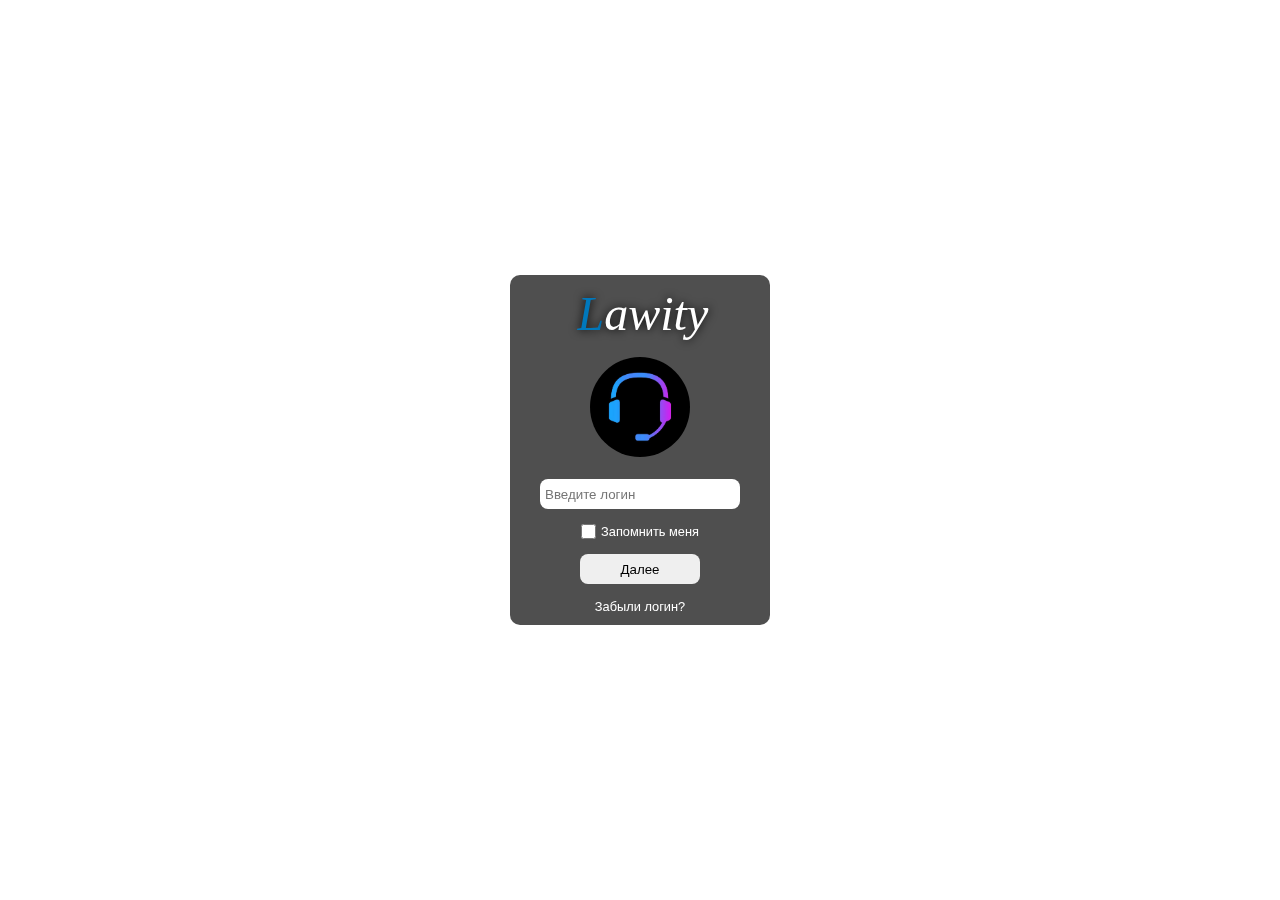
==== index.html @ d39f2c83 "first" ====
<!DOCTYPE html>
<html lang="en">
<head>
    <meta charset="UTF-8">
    <meta http-equiv="X-UA-Compatible" content="IE=edge">
    <meta name="viewport" content="width=device-width, initial-scale=1.0">
    <title>Document</title>
    <link rel="stylesheet" href="master.css">
</head>
<body>
    <div class="cont">
        <div class="flip-container">
            <div class="flipper">
                <form action="" method="post" class="form"></form>
                    <div class="front">
                        <div class="logo"><span>L</span>awity</div>
                        <img src="img/ava2.jpg" alt="" class="avatar">
                        <div class="input">
                            <input type="text" placeholder="Введите логин">
                            <div class="chackbox"><input type="checkbox" name="" id=""> Запомнить меня</div>
                            <input type="button" value="Далее" class="button">
                            <div class="question">Забыли логин?</div>
                        </div> 
                    </div>
                    <div class="back">
                        <div class="logo"><span>L</span>awity</div>
                        <img src="img/ava.jpg" alt="" class="avatar">
                        <div class="hello">Привет, <b>Admin</b></div>
                        <div class="input">
                            <input type="password" placeholder="Введите пароль">
                            <div class="chackbox"><input type="checkbox" name="" id="">Запомнить пароль</div>
                            <input type="button" value="Назад" class="exit">
                            <div class="question">Забыли пароль?</div>
                        </div> 
                    </div>
                </form>
            </div>
        </div>
    </div>
    <script>
        let flipper = document.querySelector('.flipper');
        document.addEventListener('click', function(e) {
            if (e.target.classList.contains('button')) {
                flipper.style.transform = "rotateY(180deg)"; 
            }
            if (e.target.classList.contains('exit')) {
                flipper.style.transform = "rotateY(0deg)"; 
            }
        });
    </script>
</body>
</html>
---- master.css ----
*{
    margin: 0;
    padding: 0;
    box-sizing: border-box;
}
.cont{
    width: 100%;
    height: 100vh;
    background: url(img/back_4.jpg);
    background-size: cover;
    display: grid;
    justify-items: center;
    align-items: center;
}
form{
    width: 260px;
    height: 350px;
    background: rgba(0, 0, 0, 0.692);
    border-radius: 10px;
    display: grid;
    align-items: center;
    justify-items: center;
    color: white;
    box-shadow: 0 0 20px 10px white;
}
.logo{
    width: 100px;
    height: 50px;
    font-size: 3rem;
    color: white;
    font-style:oblique;
    margin-left: -25px;
    text-shadow: 0 0 10px black;
}
.logo span{
    color: #0078BC;
}
.avatar{
    width: 100px;
    height: 100px;
    border-radius: 50px;
    object-fit: cover;
}
.hello{
    font-family: sans-serif;
}
.input{
    display: grid;
    align-items: center;
    justify-items: center;
    gap: 15px;
    font-family: sans-serif;
    font-size: .8rem;
}
.input input{
    width: 200px;
    height: 30px;
    outline: none;
    border-radius: 8px;
    padding: 5px;
    border: none;
}
.input > input:hover{
    box-shadow: 0 0 10px 1px white;
}
.input input[type='button']{
    width: 120px;
    cursor: pointer;
}
.input input[type='button']:hover{
    background: radial-gradient(white,black);
}
.input input[type='checkbox']{
    width: 15px;
    height: 15px;
    border: none;
}
.chackbox{
    display: flex;
    gap: 5px;
}
.question{
    cursor: pointer;
}
.flip-container {
	perspective: 1000px;
}
.flip-container, .front, .back {
	width: 260px;
	height: 350px;
}
.flipper {
	transition: 0.6s;
	transform-style: preserve-3d;
	position: relative;
}
.front, .back {
	backface-visibility: hidden;
	position: absolute;
	top: 0;
	left: 0;
}
.front {
	z-index: 2;
    display: grid;
    align-items: center;
    justify-items: center;
    color: white;
}
.back {
	transform: rotateY(180deg);
    display: grid;
    align-items: center;
    justify-items: center;
    color: white;
}
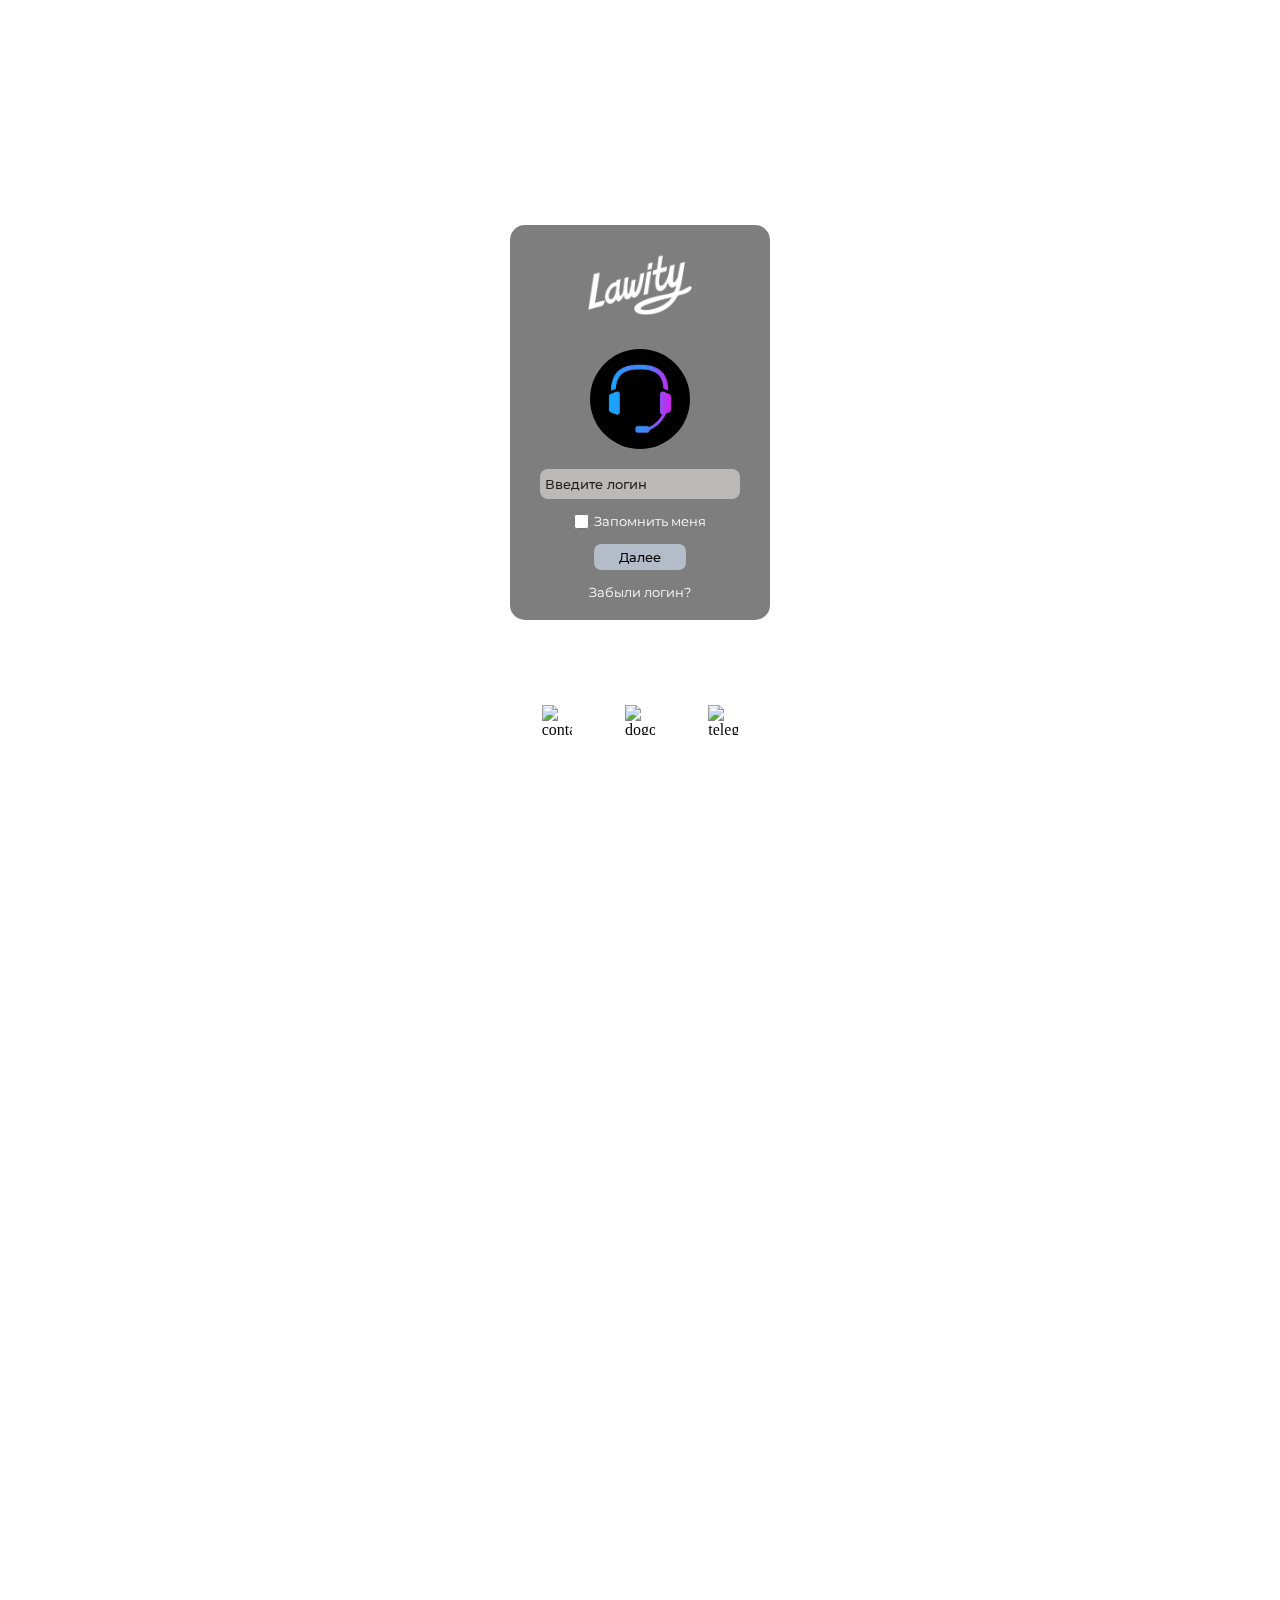
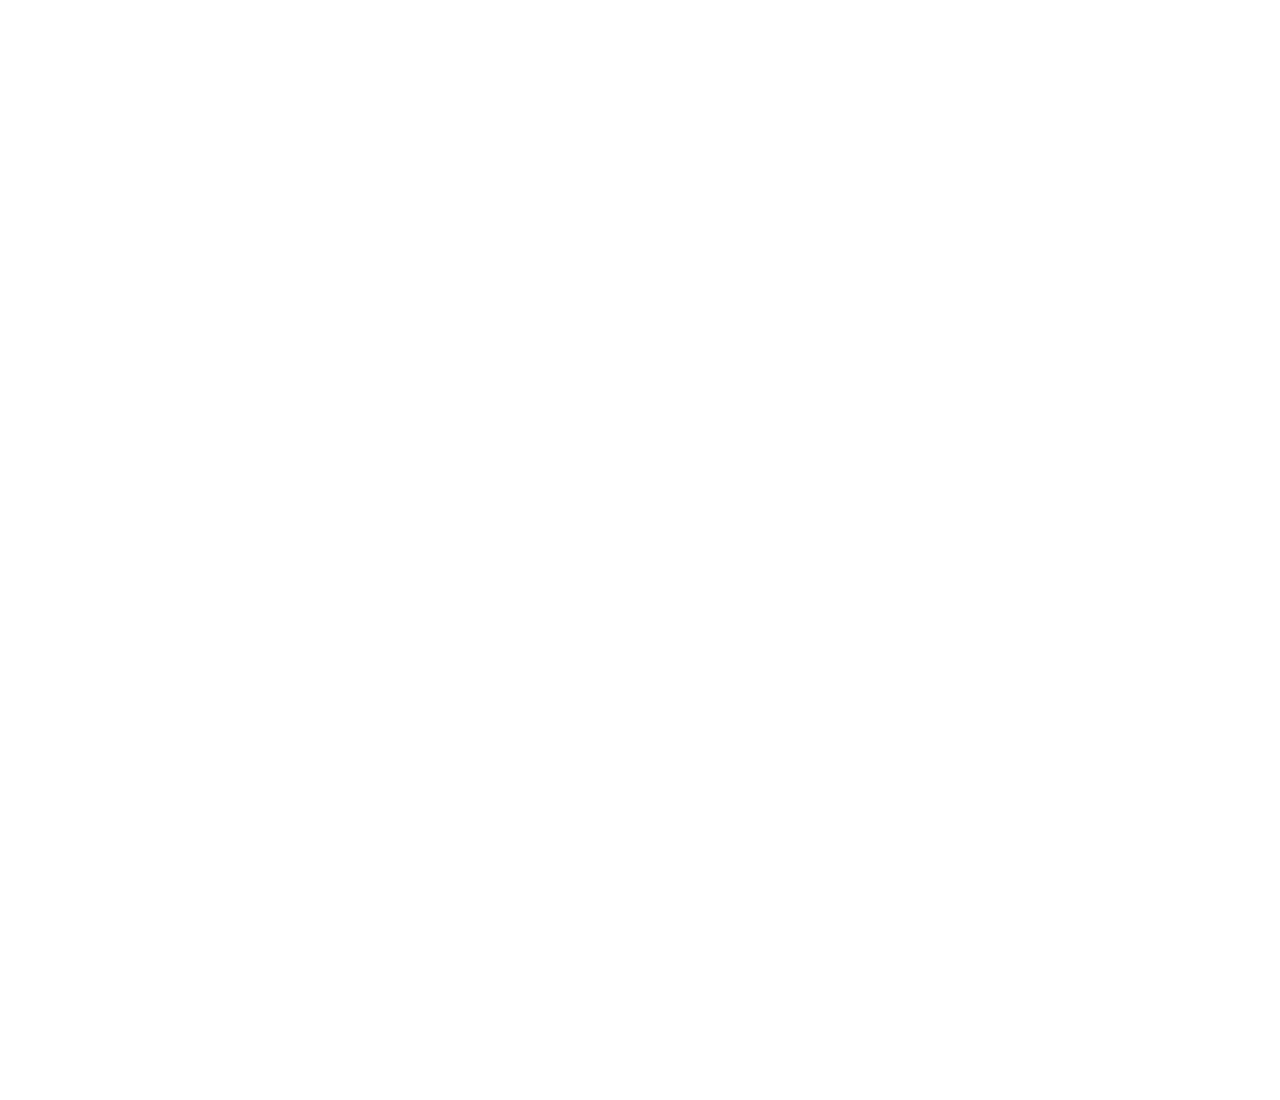
==== commit 5c893a53: "Update index.html" ====
--- a/index.html
+++ b/index.html
@@ -1,52 +1,185 @@
-<!DOCTYPE html>
-<html lang="en">
-<head>
-    <meta charset="UTF-8">
-    <meta http-equiv="X-UA-Compatible" content="IE=edge">
-    <meta name="viewport" content="width=device-width, initial-scale=1.0">
-    <title>Document</title>
-    <link rel="stylesheet" href="master.css">
-</head>
-<body>
-    <div class="cont">
-        <div class="flip-container">
-            <div class="flipper">
-                <form action="" method="post" class="form"></form>
-                    <div class="front">
-                        <div class="logo"><span>L</span>awity</div>
-                        <img src="img/ava2.jpg" alt="" class="avatar">
-                        <div class="input">
-                            <input type="text" placeholder="Введите логин">
-                            <div class="chackbox"><input type="checkbox" name="" id=""> Запомнить меня</div>
-                            <input type="button" value="Далее" class="button">
-                            <div class="question">Забыли логин?</div>
-                        </div> 
-                    </div>
-                    <div class="back">
-                        <div class="logo"><span>L</span>awity</div>
-                        <img src="img/ava.jpg" alt="" class="avatar">
-                        <div class="hello">Привет, <b>Admin</b></div>
-                        <div class="input">
-                            <input type="password" placeholder="Введите пароль">
-                            <div class="chackbox"><input type="checkbox" name="" id="">Запомнить пароль</div>
-                            <input type="button" value="Назад" class="exit">
-                            <div class="question">Забыли пароль?</div>
-                        </div> 
-                    </div>
-                </form>
-            </div>
-        </div>
-    </div>
-    <script>
-        let flipper = document.querySelector('.flipper');
-        document.addEventListener('click', function(e) {
-            if (e.target.classList.contains('button')) {
-                flipper.style.transform = "rotateY(180deg)"; 
-            }
-            if (e.target.classList.contains('exit')) {
-                flipper.style.transform = "rotateY(0deg)"; 
-            }
-        });
-    </script>
-</body>
-</html>+<!DOCTYPE html>
+<html lang="en">
+<head>
+    <meta charset="UTF-8">
+    <meta http-equiv="X-UA-Compatible" content="IE=edge">
+    <meta name="viewport" content="width=device-width, initial-scale=1.0">
+    <link rel="stylesheet" href="master.css">  
+    <link rel="stylesheet" type="text/css" href="./slick/slick.css">
+    <title>Document</title>
+</head>
+<body>
+
+   <section class="background-cover slick">
+        <div class="slide slide--1"></div>
+
+        <div class="slide slide--2"></div>
+
+        <div class="slide slide--3"></div>
+    </section>
+    <div class="cont">
+        <div class="flip-container">
+            <div class="flipper">
+                <form action="" method="post" class="form"></form>
+                    <div class="front">
+                        <div class="logo"><img src="img/top_logolawity4.png" alt=""></div>
+                        <img src="img/ava2.jpg" alt="" class="avatar">
+                        <div class="input">
+                            <input class="input__text" type="text" placeholder="Введите логин">
+                            <div class="chackbox"><input type="checkbox" name="" id=""> Запомнить меня</div>
+                            <input class="input__button button" type="button" value="Далее">
+                            <div class="question">Забыли логин?</div>
+                        </div> 
+                    </div>
+                    <div class="back">
+                        <div class="logo"><img src="img/top_logolawity4.png" alt=""></div>
+                        <img src="img/ava.jpg" alt="" class="avatar">
+                        <div class="hello">Привет, <b>Admin</b></div>
+                        <div class="input">
+                            <input class="input__text" type="password" placeholder="Введите пароль">
+                            <span><input class="input__button exit" type="button" value="&#9001;"> <input type="submit" value="&#9002;" name="send"></span>
+                            <div class="question">Забыли пароль?</div>
+                        </div> 
+                    </div>
+                </form>
+            </div>
+            <div class="info">
+                <img id="contacts" src="img/contact_new_icon_181092.svg" alt="contacts" srcset="">
+                <img id="dogovor" src="img/dogovor.svg" alt="dogovor" srcset="">
+                <img id="telegram" src="img/telega.svg" alt="telegram" srcset="">              
+            </div>                 
+        </div>   
+               
+    </div>
+    
+     <div class="contacts__modal">
+           <div class="contacts__info">           
+                <a href="https://t.me/lawityhelpdeskbot">
+                    <svg xmlns="http://www.w3.org/2000/svg" data-name="Layer 1" viewBox="0 0 24 24" width="24"
+                        height="24">
+                        <path d="M22.26465,2.42773a2.04837,2.04837,0,0,0-2.07813-.32421L2.26562,9.33887a2.043,2.043,0,0,0,.1045,3.81836l3.625,1.26074,2.0205,6.68164A.998.998,0,0,0,8.134,21.352c.00775.012.01868.02093.02692.03259a.98844.98844,0,0,0,.21143.21576c.02307.01758.04516.03406.06982.04968a.98592.98592,0,0,0,.31073.13611l.01184.001.00671.00287a1.02183,1.02183,0,0,0,.20215.02051c.00653,0,.01233-.00312.0188-.00324a.99255.99255,0,0,0,.30109-.05231c.02258-.00769.04193-.02056.06384-.02984a.9931.9931,0,0,0,.20429-.11456,250.75993,250.75993,0,0,1,.15222-.12818L12.416,18.499l4.03027,3.12207a2.02322,2.02322,0,0,0,1.24121.42676A2.05413,2.05413,0,0,0,19.69531,20.415L22.958,4.39844A2.02966,2.02966,0,0,0,22.26465,2.42773ZM9.37012,14.73633a.99357.99357,0,0,0-.27246.50586l-.30951,1.504-.78406-2.59307,4.06525-2.11695ZM17.67188,20.04l-4.7627-3.68945a1.00134,1.00134,0,0,0-1.35352.11914l-.86541.9552.30584-1.48645,7.083-7.083a.99975.99975,0,0,0-1.16894-1.59375L6.74487,12.55432,3.02051,11.19141,20.999,3.999Z"
+                            fill="#8d9498" class="color000 svgShape"></path>
+                    </svg>
+                    <span>Тех поддержка</span>
+                </a>
+                <a href="tel:+74957774205">
+                    <svg xmlns="http://www.w3.org/2000/svg" viewBox="0 0 16 16" width="24" height="24">
+                        <path fill="#8d9498"
+                            d="M12.2 10c-1.1-.1-1.7 1.4-2.5 1.8C8.4 12.5 6 10 6 10S3.5 7.6 4.1 6.3c.5-.8 2-1.4 1.9-2.5-.1-1-2.3-4.6-3.4-3.6C.2 2.4 0 3.3 0 5.1c-.1 3.1 3.9 7 3.9 7 .4.4 3.9 4 7 3.9 1.8 0 2.7-.2 4.9-2.6 1-1.1-2.5-3.3-3.6-3.4z"
+                            class="color444 svgShape"></path>
+                    </svg>
+                    <span>+7(495)777-42-05</span>
+                </a>
+
+                <a href="mailto:marketplace@lawity.ru">
+                    <svg xmlns="http://www.w3.org/2000/svg" viewBox="0 0 24 24" width="24" height="24">
+                        <path d="M20 4H4c-1.1 0-1.99.9-1.99 2L2 18c0 1.1.9 2 2 2h16c1.1 0 2-.9 2-2V6c0-1.1-.9-2-2-2zm-1 14H5c-.55 0-1-.45-1-1V8l6.94 4.34c.65.41 1.47.41 2.12 0L20 8v9c0 .55-.45 1-1 1zm-7-7L4 6h16l-8 5z"
+                            fill="#8d9498" class="color000 svgShape"></path>
+                    </svg>
+                    <span>marketplace@lawity.ru</span>
+                </a>
+            </div>  
+        <div class="contacts__info-adress">140185, Московская область, г. Жуковский,л., Амет-хан Султана, д. 7А  ИП Васильева М.В. (ОГРНИП: 318502700081368)</div>         
+    </div>
+    <div class="contacts__modal-mobile">
+        <div class="contacts__modal-close">
+            <img src="img/close.svg" alt="close" srcset="">
+        </div> 
+        <div class="contacts__mobile">
+            <div class="contacts__info-mobile">           
+                <a href="https://t.me/lawityhelpdeskbot">
+                    <svg xmlns="http://www.w3.org/2000/svg" data-name="Layer 1" viewBox="0 0 24 24" width="24"
+                        height="24">
+                        <path d="M22.26465,2.42773a2.04837,2.04837,0,0,0-2.07813-.32421L2.26562,9.33887a2.043,2.043,0,0,0,.1045,3.81836l3.625,1.26074,2.0205,6.68164A.998.998,0,0,0,8.134,21.352c.00775.012.01868.02093.02692.03259a.98844.98844,0,0,0,.21143.21576c.02307.01758.04516.03406.06982.04968a.98592.98592,0,0,0,.31073.13611l.01184.001.00671.00287a1.02183,1.02183,0,0,0,.20215.02051c.00653,0,.01233-.00312.0188-.00324a.99255.99255,0,0,0,.30109-.05231c.02258-.00769.04193-.02056.06384-.02984a.9931.9931,0,0,0,.20429-.11456,250.75993,250.75993,0,0,1,.15222-.12818L12.416,18.499l4.03027,3.12207a2.02322,2.02322,0,0,0,1.24121.42676A2.05413,2.05413,0,0,0,19.69531,20.415L22.958,4.39844A2.02966,2.02966,0,0,0,22.26465,2.42773ZM9.37012,14.73633a.99357.99357,0,0,0-.27246.50586l-.30951,1.504-.78406-2.59307,4.06525-2.11695ZM17.67188,20.04l-4.7627-3.68945a1.00134,1.00134,0,0,0-1.35352.11914l-.86541.9552.30584-1.48645,7.083-7.083a.99975.99975,0,0,0-1.16894-1.59375L6.74487,12.55432,3.02051,11.19141,20.999,3.999Z"
+                            fill="#8d9498" class="color000 svgShape"></path>
+                    </svg>
+                    <span>Тех поддержка</span>
+                </a>
+                <a href="tel:+74957774205">
+                    <svg xmlns="http://www.w3.org/2000/svg" viewBox="0 0 16 16" width="24" height="24">
+                        <path fill="#8d9498"
+                            d="M12.2 10c-1.1-.1-1.7 1.4-2.5 1.8C8.4 12.5 6 10 6 10S3.5 7.6 4.1 6.3c.5-.8 2-1.4 1.9-2.5-.1-1-2.3-4.6-3.4-3.6C.2 2.4 0 3.3 0 5.1c-.1 3.1 3.9 7 3.9 7 .4.4 3.9 4 7 3.9 1.8 0 2.7-.2 4.9-2.6 1-1.1-2.5-3.3-3.6-3.4z"
+                            class="color444 svgShape"></path>
+                    </svg>
+                    <span>+7(495)777-42-05</span>
+                </a>
+
+                <a href="mailto:marketplace@lawity.ru">
+                    <svg xmlns="http://www.w3.org/2000/svg" viewBox="0 0 24 24" width="24" height="24">
+                        <path d="M20 4H4c-1.1 0-1.99.9-1.99 2L2 18c0 1.1.9 2 2 2h16c1.1 0 2-.9 2-2V6c0-1.1-.9-2-2-2zm-1 14H5c-.55 0-1-.45-1-1V8l6.94 4.34c.65.41 1.47.41 2.12 0L20 8v9c0 .55-.45 1-1 1zm-7-7L4 6h16l-8 5z"
+                            fill="#8d9498" class="color000 svgShape"></path>
+                    </svg>
+                    <span>marketplace@lawity.ru</span>
+                </a>
+            </div>  
+            <div class="contacts__info-adress contacts__adress-mobile">
+                140185, Московская область, г. Жуковский,л., Амет-хан Султана, д. 7А  ИП Васильева М.В. (ОГРНИП: 318502700081368)
+            </div>  
+        </div>
+              
+    </div>
+    <script src="https://code.jquery.com/jquery-2.2.0.min.js" type="text/javascript"></script>
+    <script src="./slick/slick.js" type="text/javascript" charset="utf-8"></script>
+    <script>
+        let flipper = document.querySelector('.flipper');
+        document.addEventListener('click', function(e) {
+            if (e.target.classList.contains('button')) {
+                flipper.style.transform = "rotateY(180deg)"; 
+            }
+            if (e.target.classList.contains('exit')) {
+                flipper.style.transform = "rotateY(0deg)"; 
+            }
+        });
+
+        const contacts__modal = document.querySelector('.contacts__modal');
+        const contacts__modal_mobile = document.querySelector('.contacts__modal-mobile');
+        const contacts__modal_close= document.querySelector('.contacts__modal-close');
+
+        contacts.onclick = ()=>{
+            if(contacts__modal.classList.contains("active__modal")){
+                    contacts__modal.style.transform = "scale(0)";
+                    contacts__modal.classList.remove("active__modal");
+            }else{
+                    contacts__modal.style.transform = "scale(1)";
+                    contacts__modal.classList.add("active__modal");
+                }
+        }
+        document.onclick = (e)=>{
+            if (e.target.id != "contacts") {             
+                    if(contacts__modal.style.transform = "scale(1)"){
+                        contacts__modal.style.transform = "scale(0)";
+                        contacts__modal.classList.remove("active__modal");
+                    }                 
+            }         
+        }
+        if (screen.width < 415) {
+            contacts.onclick = ()=>{
+                contacts__modal_mobile.classList.add("showAnimationModal");
+                setTimeout(() => contacts__modal_mobile.classList.remove('showAnimationModal'), 500); 
+                contacts__modal_mobile.style.display = 'block';
+            }
+        }
+        contacts__modal_close.onclick = () =>{
+            contacts__modal_mobile.classList.add("hideAnimationModal");
+            setTimeout(() => contacts__modal_mobile.classList.remove('hideAnimationModal'), 500); 
+            setTimeout(() => contacts__modal_mobile.style.display = 'none', 300);
+        }
+
+        $( document ).ready(function() {
+            $('.slick').slick({
+                    autoplay:true,
+                    autoplaySpeed:7000,
+                    speed:2000,
+                    arrows:false,
+                    fade:true,
+                    infinite:true,
+                    mobileFirst:true,
+                    pauseOnFocus:false,
+                    pauseOnHover:false,
+                    swipe:false,
+                    TouchMove:false,
+                });
+        });
+    </script>
+</body>
+</html>
--- a/master.css
+++ b/master.css
@@ -1,116 +1,357 @@
-*{
-    margin: 0;
-    padding: 0;
-    box-sizing: border-box;
-}
-.cont{
-    width: 100%;
-    height: 100vh;
-    background: url(img/back_4.jpg);
-    background-size: cover;
-    display: grid;
-    justify-items: center;
-    align-items: center;
-}
-form{
-    width: 260px;
-    height: 350px;
-    background: rgba(0, 0, 0, 0.692);
-    border-radius: 10px;
-    display: grid;
-    align-items: center;
-    justify-items: center;
-    color: white;
-    box-shadow: 0 0 20px 10px white;
-}
-.logo{
-    width: 100px;
-    height: 50px;
-    font-size: 3rem;
-    color: white;
-    font-style:oblique;
-    margin-left: -25px;
-    text-shadow: 0 0 10px black;
-}
-.logo span{
-    color: #0078BC;
-}
-.avatar{
-    width: 100px;
-    height: 100px;
-    border-radius: 50px;
-    object-fit: cover;
-}
-.hello{
-    font-family: sans-serif;
-}
-.input{
-    display: grid;
-    align-items: center;
-    justify-items: center;
-    gap: 15px;
-    font-family: sans-serif;
-    font-size: .8rem;
-}
-.input input{
-    width: 200px;
-    height: 30px;
-    outline: none;
-    border-radius: 8px;
-    padding: 5px;
-    border: none;
-}
-.input > input:hover{
-    box-shadow: 0 0 10px 1px white;
-}
-.input input[type='button']{
-    width: 120px;
-    cursor: pointer;
-}
-.input input[type='button']:hover{
-    background: radial-gradient(white,black);
-}
-.input input[type='checkbox']{
-    width: 15px;
-    height: 15px;
-    border: none;
-}
-.chackbox{
-    display: flex;
-    gap: 5px;
-}
-.question{
-    cursor: pointer;
-}
-.flip-container {
-	perspective: 1000px;
-}
-.flip-container, .front, .back {
-	width: 260px;
-	height: 350px;
-}
-.flipper {
-	transition: 0.6s;
-	transform-style: preserve-3d;
-	position: relative;
-}
-.front, .back {
-	backface-visibility: hidden;
-	position: absolute;
-	top: 0;
-	left: 0;
-}
-.front {
-	z-index: 2;
-    display: grid;
-    align-items: center;
-    justify-items: center;
-    color: white;
-}
-.back {
-	transform: rotateY(180deg);
-    display: grid;
-    align-items: center;
-    justify-items: center;
-    color: white;
-}+@import url('https://fonts.googleapis.com/css2?family=Montserrat:wght@400;500&display=swap');
+:root{
+    --ffMontserrat: 'Montserrat', sans-serif;
+}
+*{
+    margin: 0;
+    padding: 0;
+    box-sizing: border-box;
+}
+body{
+    position: relative;
+    max-width: 100%;
+    overflow:hidden;
+}
+.cont{
+    width: 100%;
+    height: 100vh;
+    background-size: cover;
+    background-position: center;
+    display: grid;
+    justify-items: center;
+    align-items: center;
+    -webkit-transition:  background 0.3s;
+    -moz-transition:  background 0.3s;
+    -o-transition: background 0.3s;
+    transition: background 0.3s;
+    position: absolute;
+    top: 0;
+    left: 0;
+}
+.slide {
+    height: 100vh;
+    background-position: center center;
+    background-repeat: no-repeat;
+    background-size: cover;
+    background-image: url(img/back_1.webp);
+  }
+  .slide--1{
+    background-image: url(img/back_1.webp);
+  }
+  .slide--2{
+    background-image: url(img/back_2.webp);
+  }
+  .slide--3{
+    background-image: url(img/back_3.webp);
+  }
+form{
+    color: white;
+}
+.logo img{
+   max-width: 200px;
+}
+.avatar{
+    width: 100px;
+    height: 100px;
+    margin: 20px 0;
+    border-radius: 50px;
+    object-fit: cover;
+}
+.hello{
+    font-family: var(--ffMontserrat);
+    padding-bottom: 15px;
+}
+.input{
+    display: flex;
+    flex-direction: column;
+    align-items: center;
+    gap: 15px;
+    font-family: var(--ffMontserrat);
+    font-size: .8rem;  
+}
+.input__text{
+    width: 200px;
+    height: 30px;
+    outline: none;
+    border-radius: 8px;
+    padding: 5px;
+    border: none;
+    background: rgba(208, 204, 204, 0.752);
+    font-family: var(--ffMontserrat);
+    font-weight: 500;
+}
+.input__text::placeholder{
+    color: rgb(30, 31, 32);
+    font-family: var(--ffMontserrat);
+    font-weight: 500;
+}
+.input__text:focus{
+    box-shadow: 0 0 10px 1px white;
+}
+.input__text:hover{
+    box-shadow: 0 0 10px 1px white;
+}
+.input__button{
+    padding: 5px 25px;
+    cursor: pointer; 
+    border: none;
+    outline: none;
+    font-family: var(--ffMontserrat);
+    font-weight: 500;
+    border-radius: 7px;
+    background: rgb(180, 187, 201);
+}
+.input__button:hover{
+    background: radial-gradient(rgb(133, 141, 177),rgb(112, 111, 111));
+}
+
+.input input[type='checkbox']{
+    width: 15px;
+    height: 15px;
+    border: none;
+}
+.chackbox{
+    display: flex;
+    gap: 5px;
+}
+.question{
+    cursor: pointer;
+}
+.flip-container {
+	perspective: 1000px;
+    /* margin-top: 50px; */
+    /* display: flex;
+    flex-direction: column;
+    justify-content: center;
+    align-items: center; */
+}
+.flip-container, .front, .back {
+	width: 260px;
+    height: 50%;
+}
+
+.flipper {   
+	transition: 0.6s;
+	transform-style: preserve-3d;
+	position: relative;  
+    height: 100%; 
+}
+
+.front, .back {   
+	backface-visibility: hidden;
+	position: absolute;
+    top: 0;
+	left: 0;
+    color: white;
+    background: rgba(9, 9, 9, 0.525);
+    box-shadow: 0 0 20px 10px white;
+    border-radius: 10px;
+}
+
+/* @media (max-height:1370px) {
+    .front, .back {   
+        position: absolute;
+        top: 140px;
+        left: 0;      
+    }
+}
+@media (max-height:1025px) {
+    .front, .back {   
+        position: absolute;
+        top: 40px;
+        left: 0;      
+    }
+}
+@media (max-height:945px) {
+    .front, .back {   
+        position: absolute;
+        top: -40px;
+        left: 0;      
+    }
+}
+@media (max-height:887px) {
+    .front, .back {   
+        position: absolute;
+        top: -40px;
+        left: 0;      
+    }
+}
+@media (max-height:725px) {
+    .front, .back {   
+        position: absolute;
+        top: -110px;
+        left: 0   
+    }
+} */
+
+.front {
+    z-index: 2;
+    display: flex;
+    flex-direction: column;
+    align-items: center;
+    justify-content: start;
+    height: auto;
+    border-radius: 15px;
+    padding: 20px 0;
+}
+.back {
+    height: auto;
+    padding: 20px 0;
+	transform: rotateY(180deg);
+    display: grid;
+    align-items: center;
+    justify-items: center;
+}
+.input input[type='submit']{
+    padding: 0px 15px 3px 15px;
+    cursor: pointer; 
+    border: none;
+    outline: none;
+    font-family: var(--ffMontserrat);
+    font-weight: 500;
+    border-radius: 7px;
+    background: rgb(180, 187, 201);
+    font-size: 1.2rem;
+}
+.input input[type='submit']:hover{
+    background: radial-gradient(rgb(133, 141, 177),rgb(112, 111, 111));
+}
+.exit{
+    padding: 0px 15px 3px 15px;
+    font-size: 1.2rem;
+}
+.input span{
+    display: flex;
+    gap: 20px;
+}
+.info{
+    display: flex;
+    justify-content: space-around;
+    align-items: center;
+    gap: 30px;
+    padding: 30px 20px 0 20px;
+    border-radius: 10px;
+    width: 100%;
+}
+.info img{
+    width: 30px;
+    height: 30px;
+    cursor: pointer;
+}
+.info img:hover{
+    transform: scale(1.2);
+}
+.contacts__modal{
+    width: 100vw;
+    height: fit-content;
+    border-radius: 10px;
+    box-shadow: 0 0 20px 10px white;
+    background: rgba(9, 9, 9, 0.525);
+    padding: 15px 10px;
+    font-family: var(--ffMontserrat);
+    color: white;
+    text-align: center;
+    font-size: .8rem;
+    transform: scale(0);
+    transition: 0.7s;
+    margin-top: -100px;
+}
+@media (max-width:415px) {
+    .contacts__modal{
+        margin-top: -130px;
+    }
+}
+.contacts__modal a{
+    color: white;
+    text-decoration: none;
+}
+.contacts__info{
+    display: flex;
+    justify-content: space-around;
+    align-items: center;
+    margin-bottom: 15px;
+}
+.contacts__info a{
+    display: flex;
+    align-items: center;
+    justify-content: center;
+    gap: 5px;
+}
+.contacts__modal-mobile{
+    display: none;
+    width: 100%;
+    height: 100%;
+    position: fixed;
+    top: 0;
+    left: 0;
+    background: black;
+    opacity: 0.96;
+    z-index: 1000;
+    overflow: scroll;
+}
+.showAnimationModal {
+    animation: showModal 0.5s;
+  }
+.hideAnimationModal {
+    animation: hideModal 0.5s;
+  }
+@keyframes showModal {
+    to {
+      left: 0;
+    }
+    from {
+      left: -430px;
+    }
+  }
+@keyframes hideModal {
+    to {
+      left: -430px;
+    }
+    from {
+      left: 0;
+    }
+  }
+.contacts__modal-close {
+    display: flex;
+    justify-content: flex-end;
+    padding: 20px;
+}
+.contacts__modal-close img{
+    width: 40px;
+    height: 40px;
+}
+.contacts__mobile{
+    display: flex;
+    height: auto;
+    flex-direction: column;
+    justify-content: space-between;
+    height: 90vh;
+}
+.contacts__info-mobile{
+    margin: 40px 0;
+    display: flex;
+    flex-direction: column;
+    justify-content: center;
+    align-items: center;
+    gap: 30px;
+    font-family: var(--ffMontserrat);
+    
+}
+.contacts__info-mobile a{
+    color: aliceblue;
+    text-decoration: none;
+    display: flex;
+    flex-direction: column;
+    justify-content: center;
+    align-items: center;
+    gap: 8px;
+    font-size: 18px;
+}
+.contacts__adress-mobile{
+    text-align: center;
+    line-height: 1.4;
+    color: aliceblue;
+    font-family: var(--ffMontserrat);
+    margin-top: 20vh;
+    padding: 20px;
+}
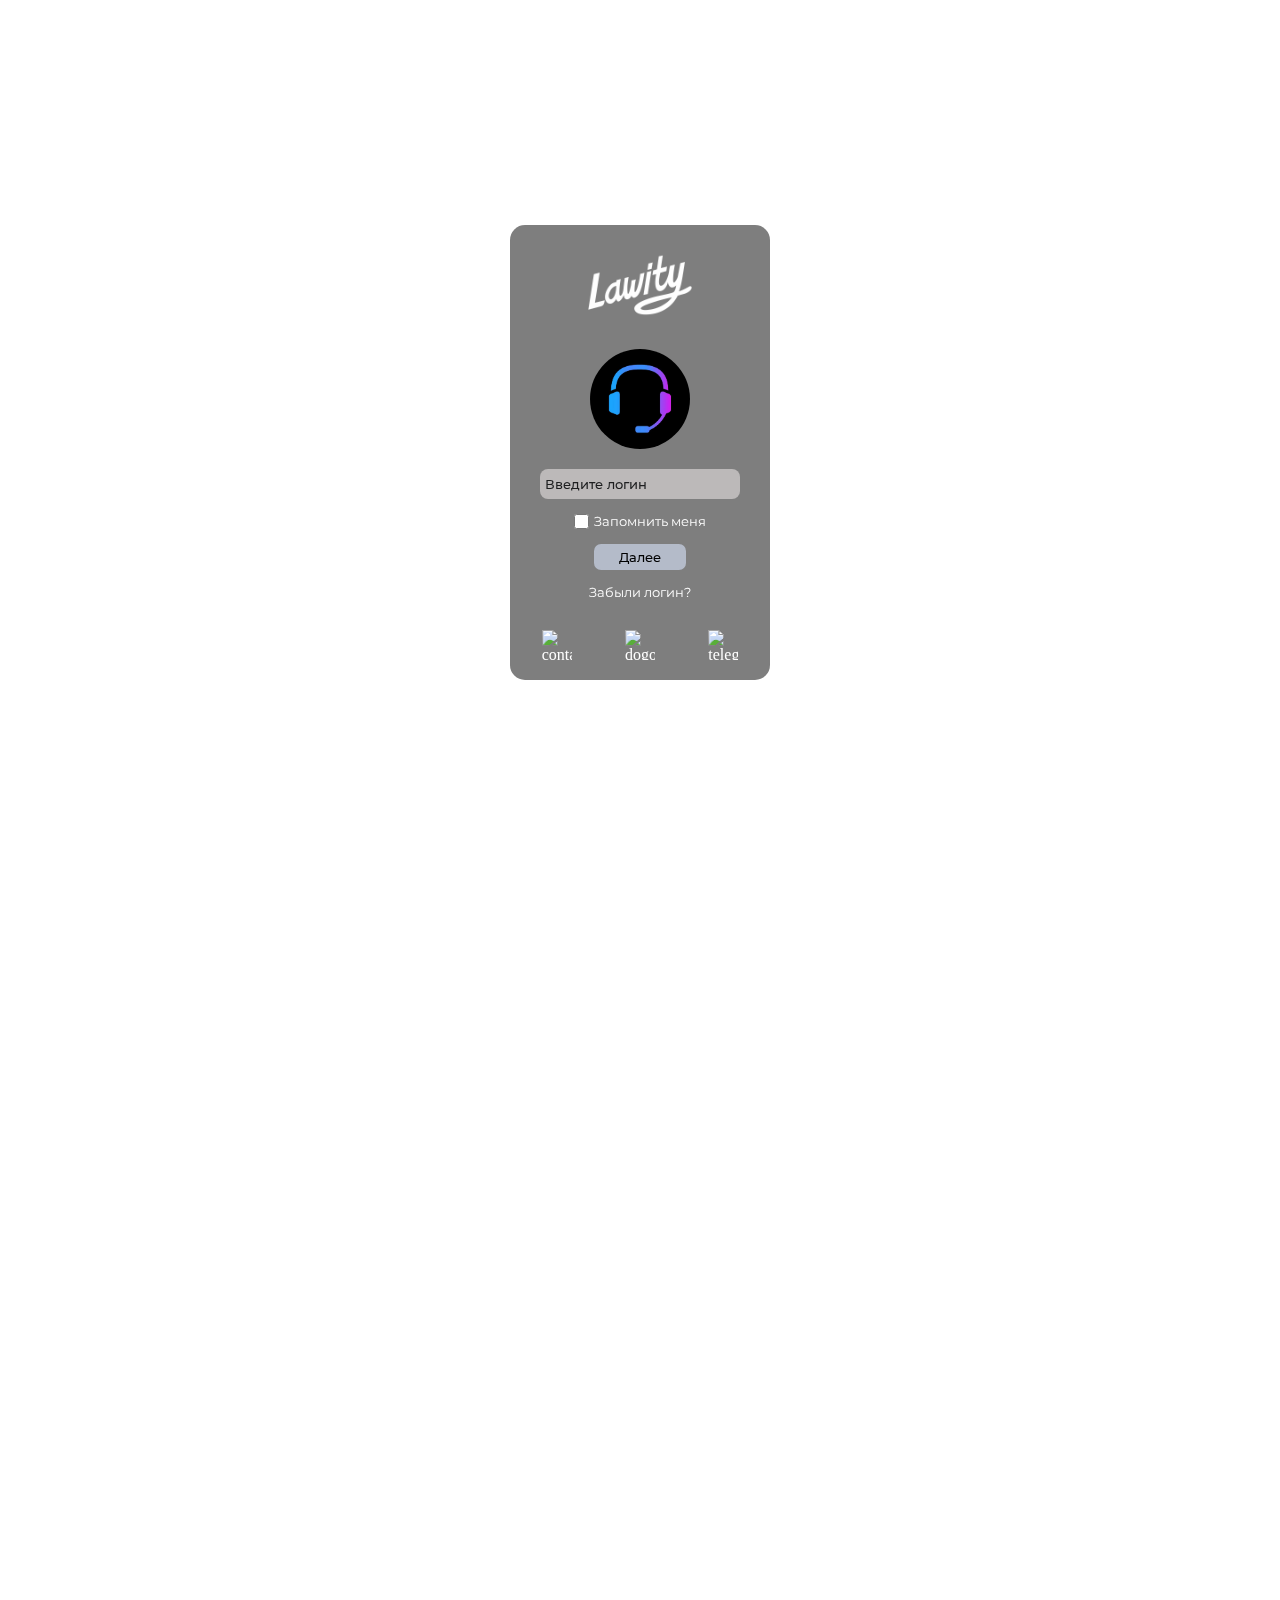
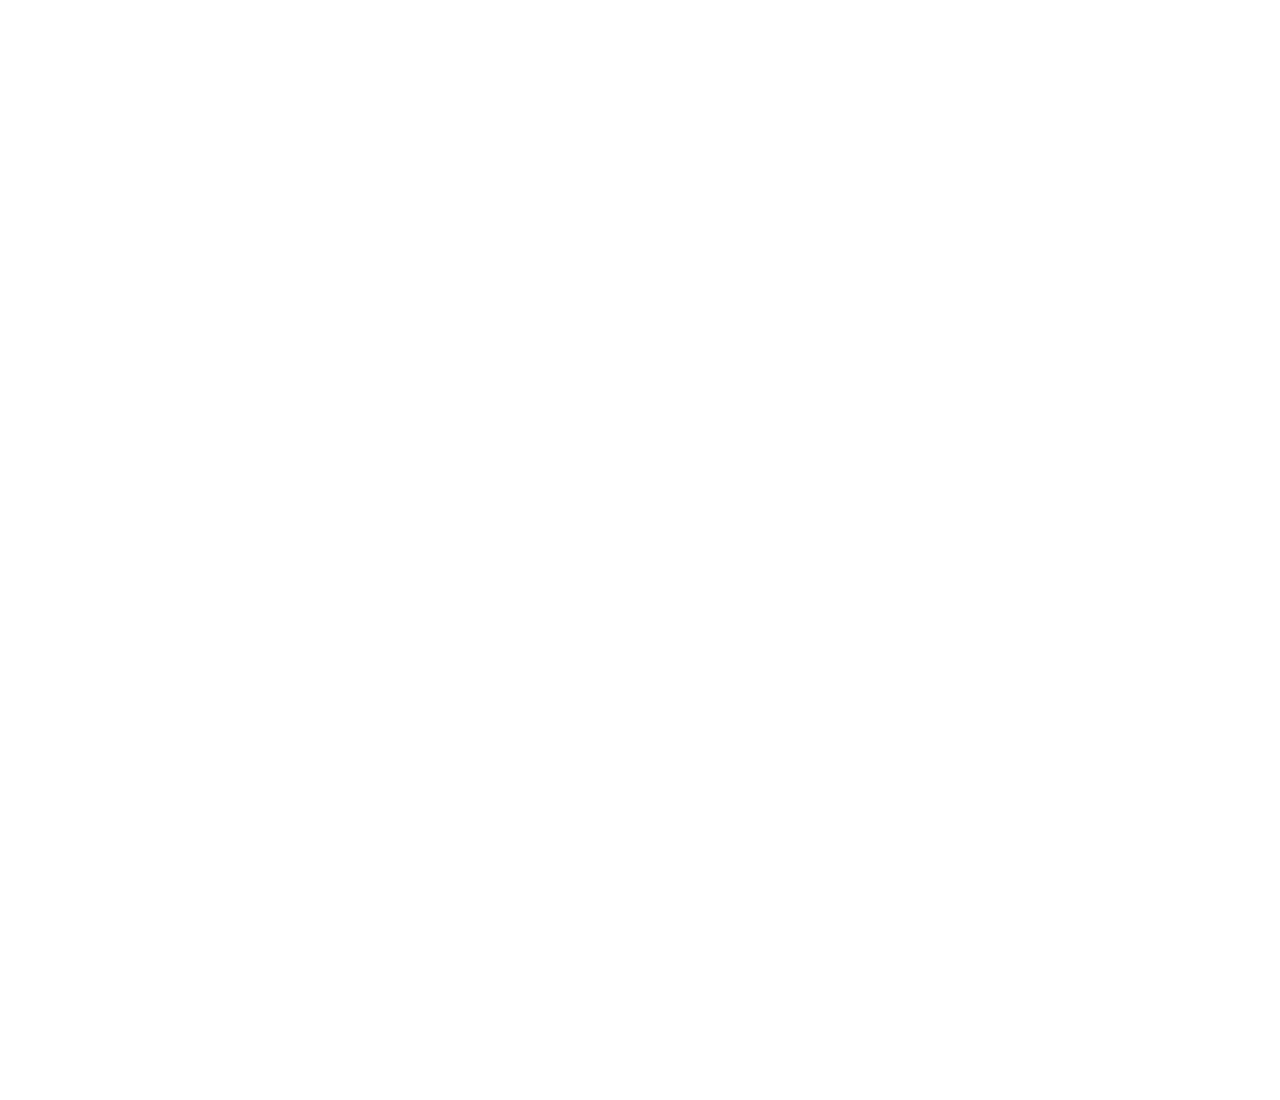
==== commit 76d8500b: "Update index.html" ====
--- a/index.html
+++ b/index.html
@@ -30,6 +30,11 @@
                             <input class="input__button button" type="button" value="Далее">
                             <div class="question">Забыли логин?</div>
                         </div> 
+                        <div class="info">
+                            <img class="contacts"  src="img/contact_new_icon_181092.svg" alt="contacts" srcset="">
+                            <img class="dogovor" src="img/dogovor.svg" alt="dogovor" srcset="">
+                            <img class="telegram" src="img/telega.svg" alt="telegram" srcset="">              
+                        </div> 
                     </div>
                     <div class="back">
                         <div class="logo"><img src="img/top_logolawity4.png" alt=""></div>
@@ -40,18 +45,16 @@
                             <span><input class="input__button exit" type="button" value="&#9001;"> <input type="submit" value="&#9002;" name="send"></span>
                             <div class="question">Забыли пароль?</div>
                         </div> 
+                        <div class="info">
+                            <img class="contacts" src="img/contact_new_icon_181092.svg" alt="contacts" srcset="">
+                            <img class="dogovor" src="img/dogovor.svg" alt="dogovor" srcset="">
+                            <img class="telegram" src="img/telega.svg" alt="telegram" srcset="">              
+                        </div> 
                     </div>
                 </form>
-            </div>
-            <div class="info">
-                <img id="contacts" src="img/contact_new_icon_181092.svg" alt="contacts" srcset="">
-                <img id="dogovor" src="img/dogovor.svg" alt="dogovor" srcset="">
-                <img id="telegram" src="img/telega.svg" alt="telegram" srcset="">              
-            </div>                 
+            </div>                       
         </div>   
-               
     </div>
-    
      <div class="contacts__modal">
            <div class="contacts__info">           
                 <a href="https://t.me/lawityhelpdeskbot">
@@ -134,18 +137,22 @@
         const contacts__modal = document.querySelector('.contacts__modal');
         const contacts__modal_mobile = document.querySelector('.contacts__modal-mobile');
         const contacts__modal_close= document.querySelector('.contacts__modal-close');
-
-        contacts.onclick = ()=>{
-            if(contacts__modal.classList.contains("active__modal")){
-                    contacts__modal.style.transform = "scale(0)";
-                    contacts__modal.classList.remove("active__modal");
-            }else{
-                    contacts__modal.style.transform = "scale(1)";
-                    contacts__modal.classList.add("active__modal");
-                }
+        const contacts = document.querySelectorAll(".contacts");
+        for (let i = 0; i < contacts.length; i++) {
+            contacts[i].onclick = ()=>{
+                console.log(1)
+                if(contacts__modal.classList.contains("active__modal")){
+                        contacts__modal.style.transform = "scale(0)";
+                        contacts__modal.classList.remove("active__modal");
+                }else{
+                        contacts__modal.style.transform = "scale(1)";
+                        contacts__modal.classList.add("active__modal");
+                    }
+            }
         }
+        
         document.onclick = (e)=>{
-            if (e.target.id != "contacts") {             
+            if (e.target.className != "contacts") {             
                     if(contacts__modal.style.transform = "scale(1)"){
                         contacts__modal.style.transform = "scale(0)";
                         contacts__modal.classList.remove("active__modal");
@@ -153,10 +160,12 @@
             }         
         }
         if (screen.width < 415) {
-            contacts.onclick = ()=>{
+            for (let i = 0; i < contacts.length; i++) {
+            contacts[i].onclick = ()=>{
                 contacts__modal_mobile.classList.add("showAnimationModal");
                 setTimeout(() => contacts__modal_mobile.classList.remove('showAnimationModal'), 500); 
                 contacts__modal_mobile.style.display = 'block';
+            }
             }
         }
         contacts__modal_close.onclick = () =>{
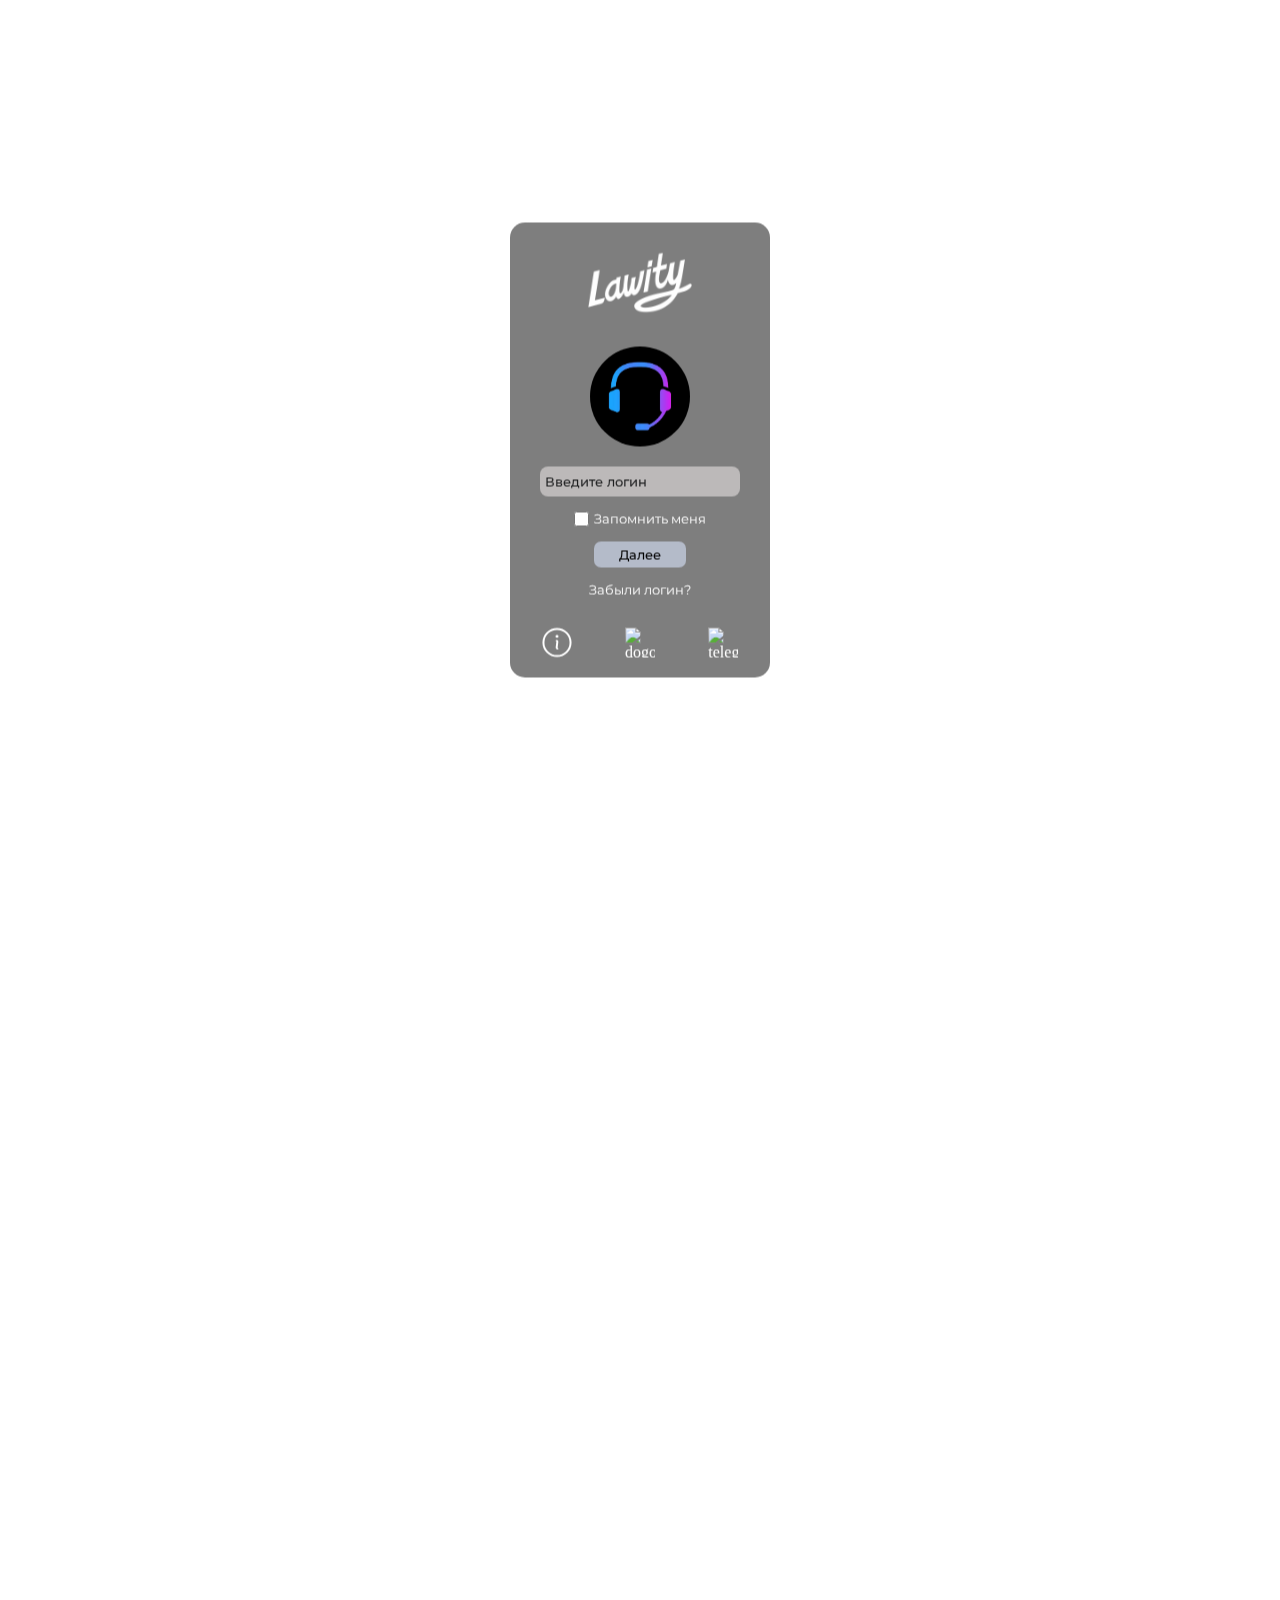
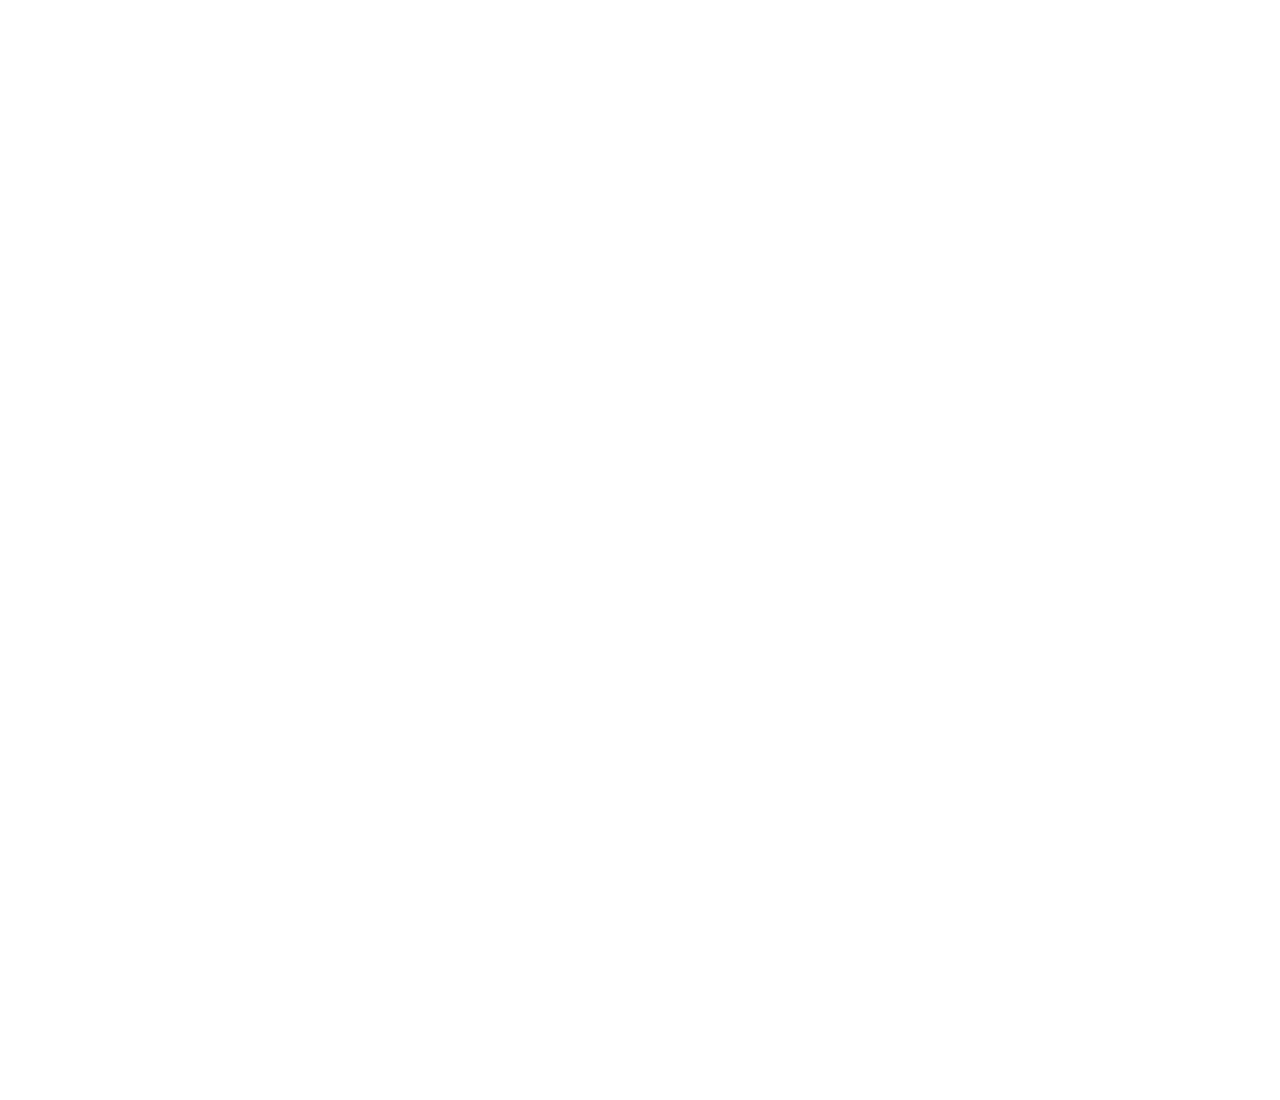
==== commit ac328cd2: "ok" ====
--- a/index.html
+++ b/index.html
@@ -31,7 +31,7 @@
                             <div class="question">Забыли логин?</div>
                         </div> 
                         <div class="info">
-                            <img class="contacts"  src="img/contact_new_icon_181092.svg" alt="contacts" srcset="">
+                            <img class="contacts"  src="img/info_circle_outline_icon_175539.svg" alt="contacts" srcset="">
                             <img class="dogovor" src="img/dogovor.svg" alt="dogovor" srcset="">
                             <img class="telegram" src="img/telega.svg" alt="telegram" srcset="">              
                         </div> 
@@ -46,7 +46,7 @@
                             <div class="question">Забыли пароль?</div>
                         </div> 
                         <div class="info">
-                            <img class="contacts" src="img/contact_new_icon_181092.svg" alt="contacts" srcset="">
+                            <img class="contacts" src="img/info_circle_outline_icon_175539.svg" alt="contacts" srcset="">
                             <img class="dogovor" src="img/dogovor.svg" alt="dogovor" srcset="">
                             <img class="telegram" src="img/telega.svg" alt="telegram" srcset="">              
                         </div> 
--- a/master.css
+++ b/master.css
@@ -127,75 +127,39 @@
 }
 .flip-container, .front, .back {
 	width: 260px;
-    height: 50%;
 }
 
 .flipper {   
 	transition: 0.6s;
 	transform-style: preserve-3d;
 	position: relative;  
-    height: 100%; 
+    height: 100vh; 
 }
 
 .front, .back {   
 	backface-visibility: hidden;
 	position: absolute;
-    top: 0;
-	left: 0;
+    top: 50%;  /* position the top  edge of the element at the middle of the parent */
+     /* position the left edge of the element at the middle of the parent */
+
+    transform: translateY(-50%);
     color: white;
     background: rgba(9, 9, 9, 0.525);
     box-shadow: 0 0 20px 10px white;
     border-radius: 10px;
-}
-
-/* @media (max-height:1370px) {
-    .front, .back {   
-        position: absolute;
-        top: 140px;
-        left: 0;      
-    }
-}
-@media (max-height:1025px) {
-    .front, .back {   
-        position: absolute;
-        top: 40px;
-        left: 0;      
-    }
-}
-@media (max-height:945px) {
-    .front, .back {   
-        position: absolute;
-        top: -40px;
-        left: 0;      
-    }
-}
-@media (max-height:887px) {
-    .front, .back {   
-        position: absolute;
-        top: -40px;
-        left: 0;      
-    }
-}
-@media (max-height:725px) {
-    .front, .back {   
-        position: absolute;
-        top: -110px;
-        left: 0   
-    }
-} */
-
+    height: auto;
+}
 .front {
     z-index: 2;
     display: flex;
     flex-direction: column;
     align-items: center;
-    justify-content: start;
-    height: auto;
+    justify-content: start;  
     border-radius: 15px;
     padding: 20px 0;
 }
 .back {
-    height: auto;
+    
     padding: 20px 0;
 	transform: rotateY(180deg);
     display: grid;
@@ -325,7 +289,7 @@
     height: auto;
     flex-direction: column;
     justify-content: space-between;
-    height: 90vh;
+    height: 70vh;
 }
 .contacts__info-mobile{
     margin: 40px 0;
@@ -354,4 +318,4 @@
     font-family: var(--ffMontserrat);
     margin-top: 20vh;
     padding: 20px;
-}
+}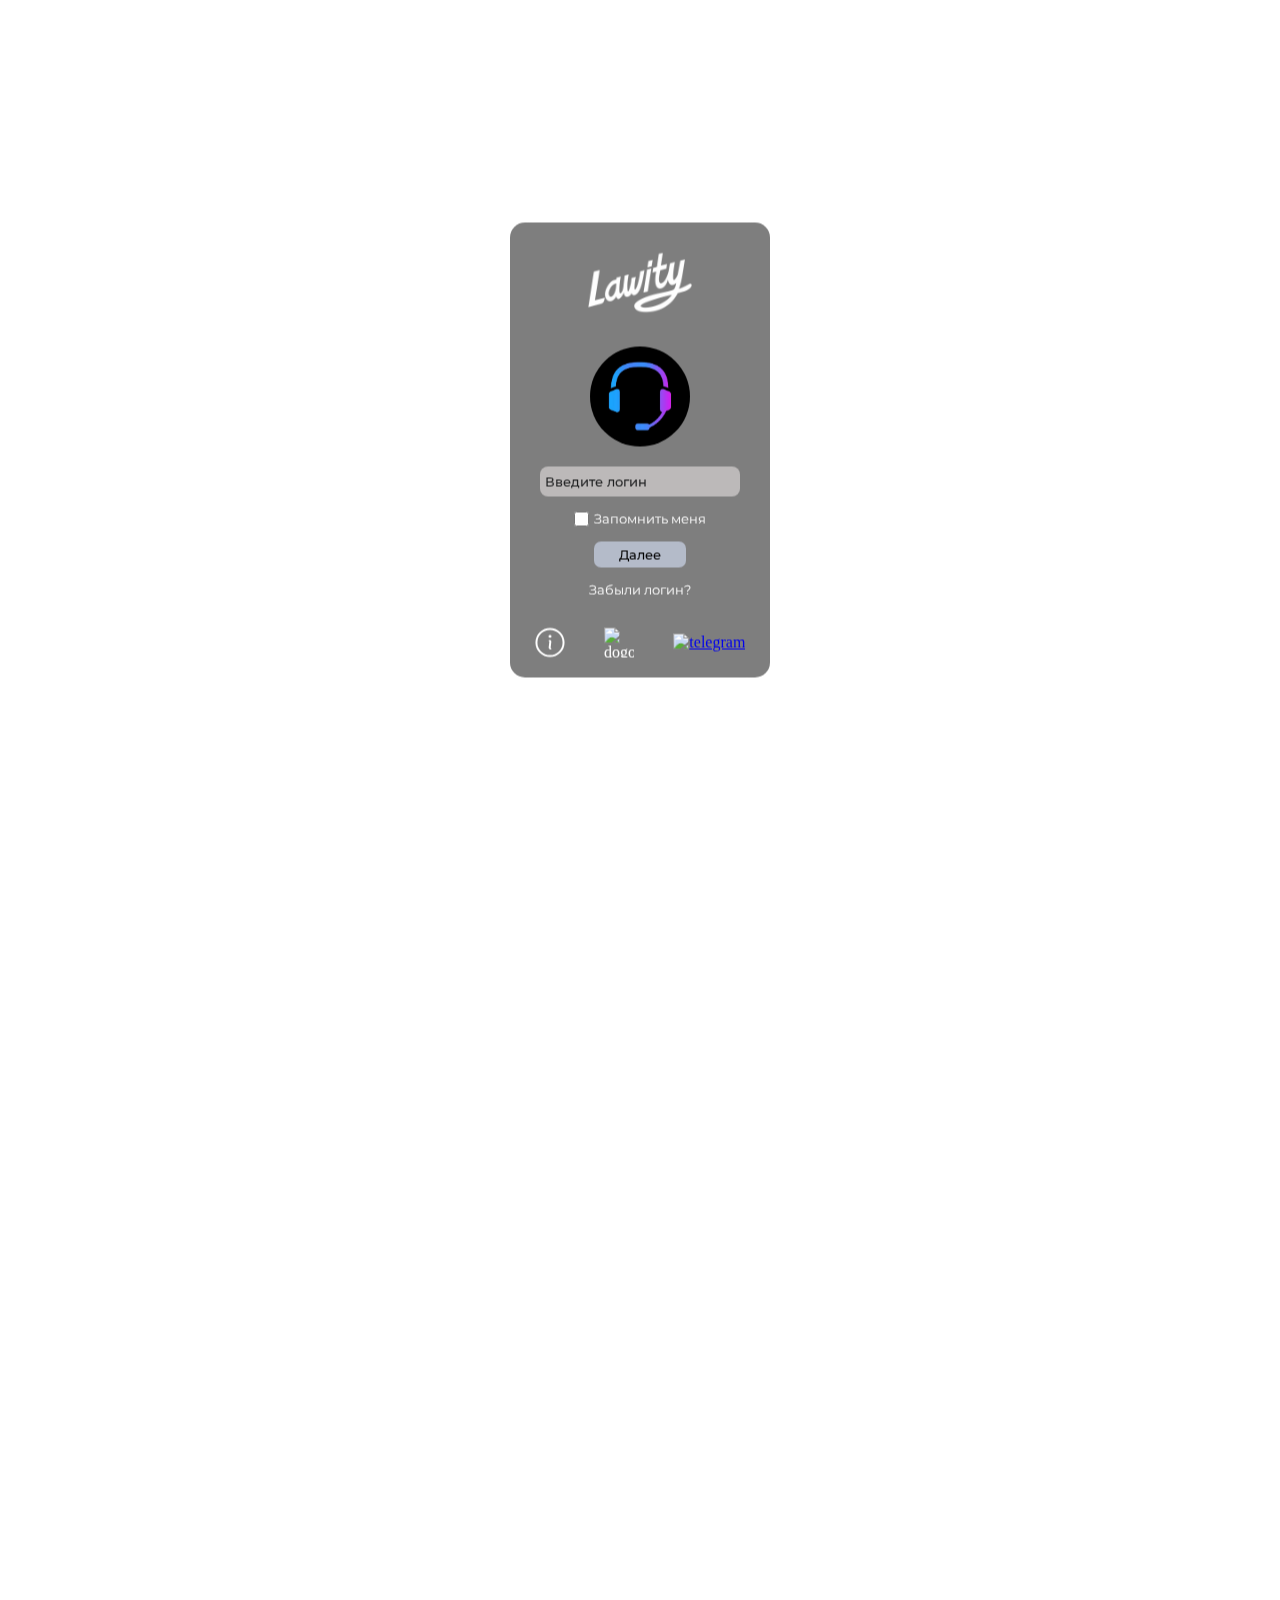
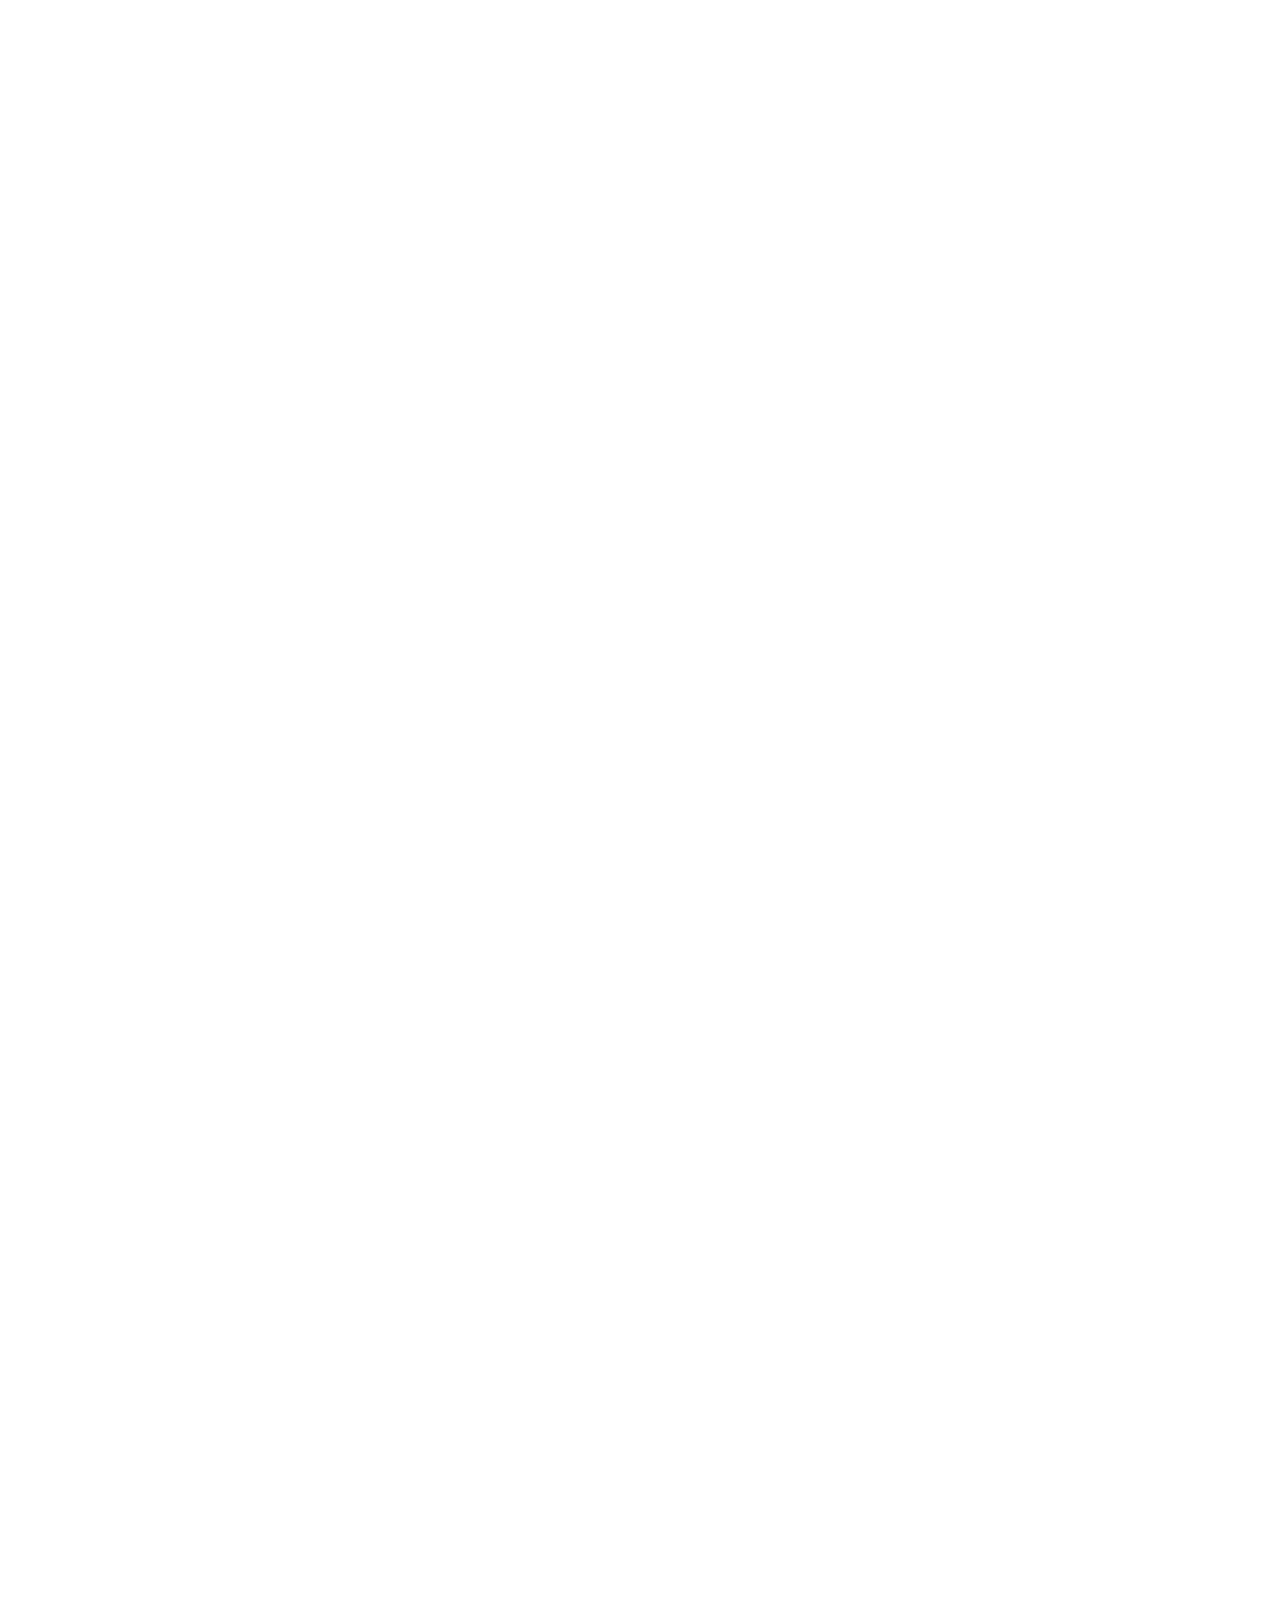
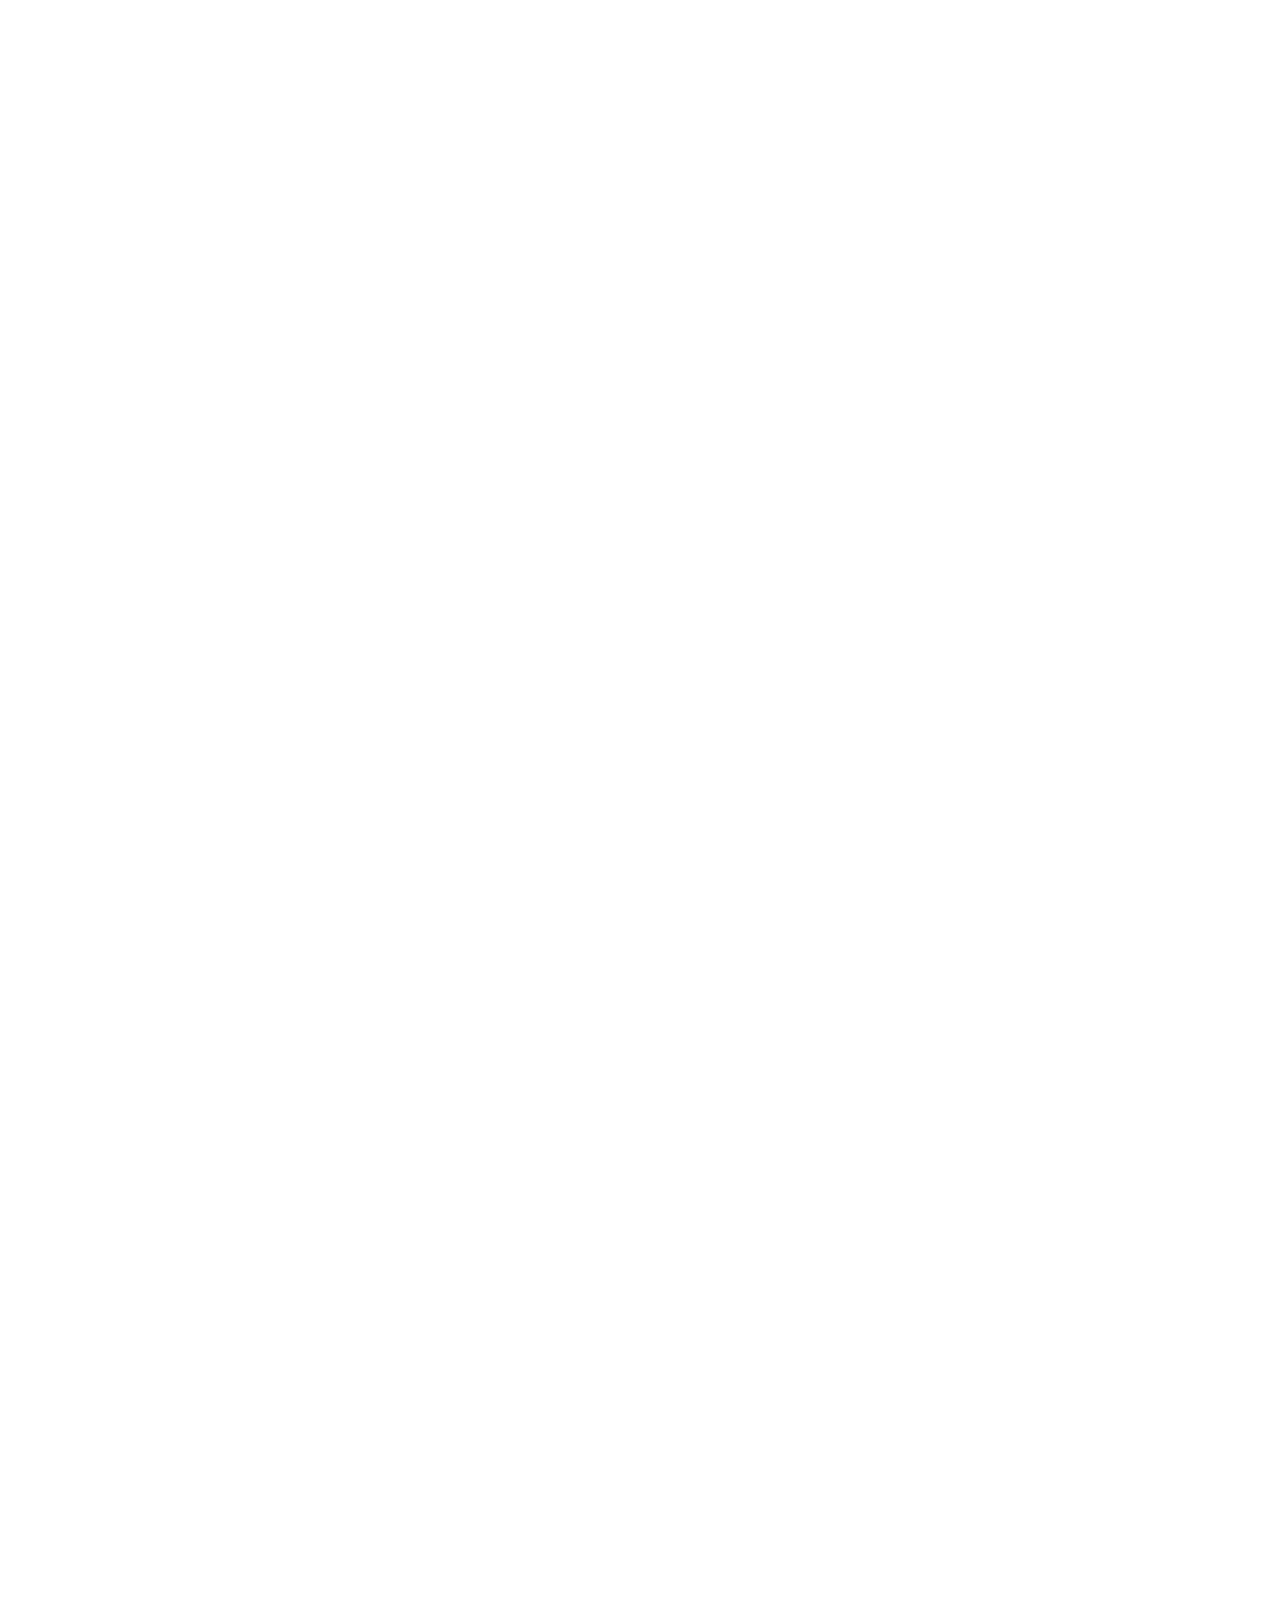
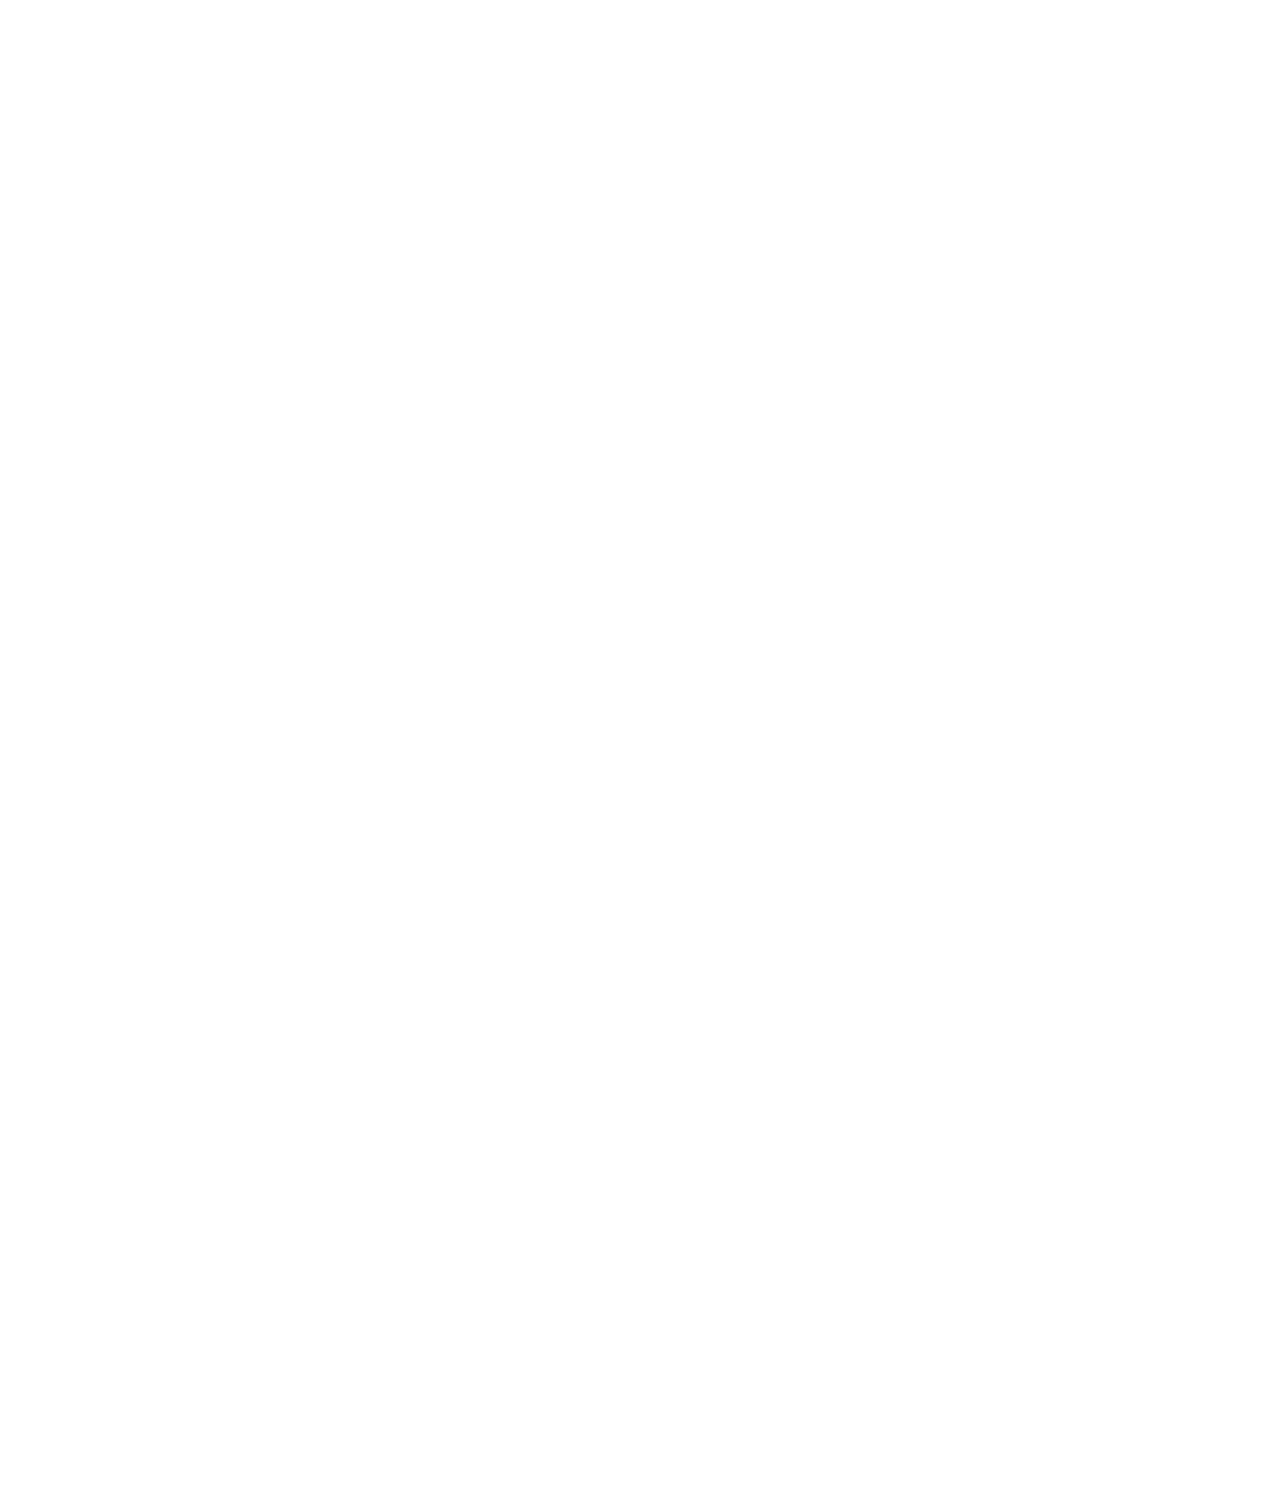
==== commit 8d92faf9: "Add files via upload" ====
--- a/index.html
+++ b/index.html
@@ -16,6 +16,14 @@
         <div class="slide slide--2"></div>
 
         <div class="slide slide--3"></div>
+
+        <div class="slide slide--4"></div>
+
+        <div class="slide slide--5"></div>
+
+        <div class="slide slide--6"></div>
+
+        <div class="slide slide--7"></div>
     </section>
     <div class="cont">
         <div class="flip-container">
@@ -26,14 +34,14 @@
                         <img src="img/ava2.jpg" alt="" class="avatar">
                         <div class="input">
                             <input class="input__text" type="text" placeholder="Введите логин">
-                            <div class="chackbox"><input type="checkbox" name="" id=""> Запомнить меня</div>
+                            <label class="chackbox"><input type="checkbox" name="" id=""> Запомнить меня</label>
                             <input class="input__button button" type="button" value="Далее">
                             <div class="question">Забыли логин?</div>
                         </div> 
                         <div class="info">
                             <img class="contacts"  src="img/info_circle_outline_icon_175539.svg" alt="contacts" srcset="">
                             <img class="dogovor" src="img/dogovor.svg" alt="dogovor" srcset="">
-                            <img class="telegram" src="img/telega.svg" alt="telegram" srcset="">              
+                            <a target="_blank" href="https://t.me/mplawity"><img class="telegram" src="img/telega.svg" alt="telegram" srcset=""></a>                    
                         </div> 
                     </div>
                     <div class="back">
@@ -48,7 +56,7 @@
                         <div class="info">
                             <img class="contacts" src="img/info_circle_outline_icon_175539.svg" alt="contacts" srcset="">
                             <img class="dogovor" src="img/dogovor.svg" alt="dogovor" srcset="">
-                            <img class="telegram" src="img/telega.svg" alt="telegram" srcset="">              
+                            <a target="_blank" href="https://t.me/mplawity"><img class="telegram" src="img/telega.svg" alt="telegram" srcset=""></a>           
                         </div> 
                     </div>
                 </form>
@@ -174,9 +182,11 @@
             setTimeout(() => contacts__modal_mobile.style.display = 'none', 300);
         }
 
+        let slidesNumber = $('.slick').children().length;// get the number of slides
         $( document ).ready(function() {
             $('.slick').slick({
                     autoplay:true,
+                    initialSlide: Math.floor(Math.random() * slidesNumber),
                     autoplaySpeed:7000,
                     speed:2000,
                     arrows:false,
@@ -187,7 +197,7 @@
                     pauseOnHover:false,
                     swipe:false,
                     TouchMove:false,
-                });
+                })
         });
     </script>
 </body>
--- a/master.css
+++ b/master.css
@@ -139,9 +139,7 @@
 .front, .back {   
 	backface-visibility: hidden;
 	position: absolute;
-    top: 50%;  /* position the top  edge of the element at the middle of the parent */
-     /* position the left edge of the element at the middle of the parent */
-
+    top: 50%; 
     transform: translateY(-50%);
     color: white;
     background: rgba(9, 9, 9, 0.525);
@@ -159,9 +157,9 @@
     padding: 20px 0;
 }
 .back {
-    
+    z-index: 1;
     padding: 20px 0;
-	transform: rotateY(180deg);
+	transform:translateY(-50%) rotateY(180deg);
     display: grid;
     align-items: center;
     justify-items: center;
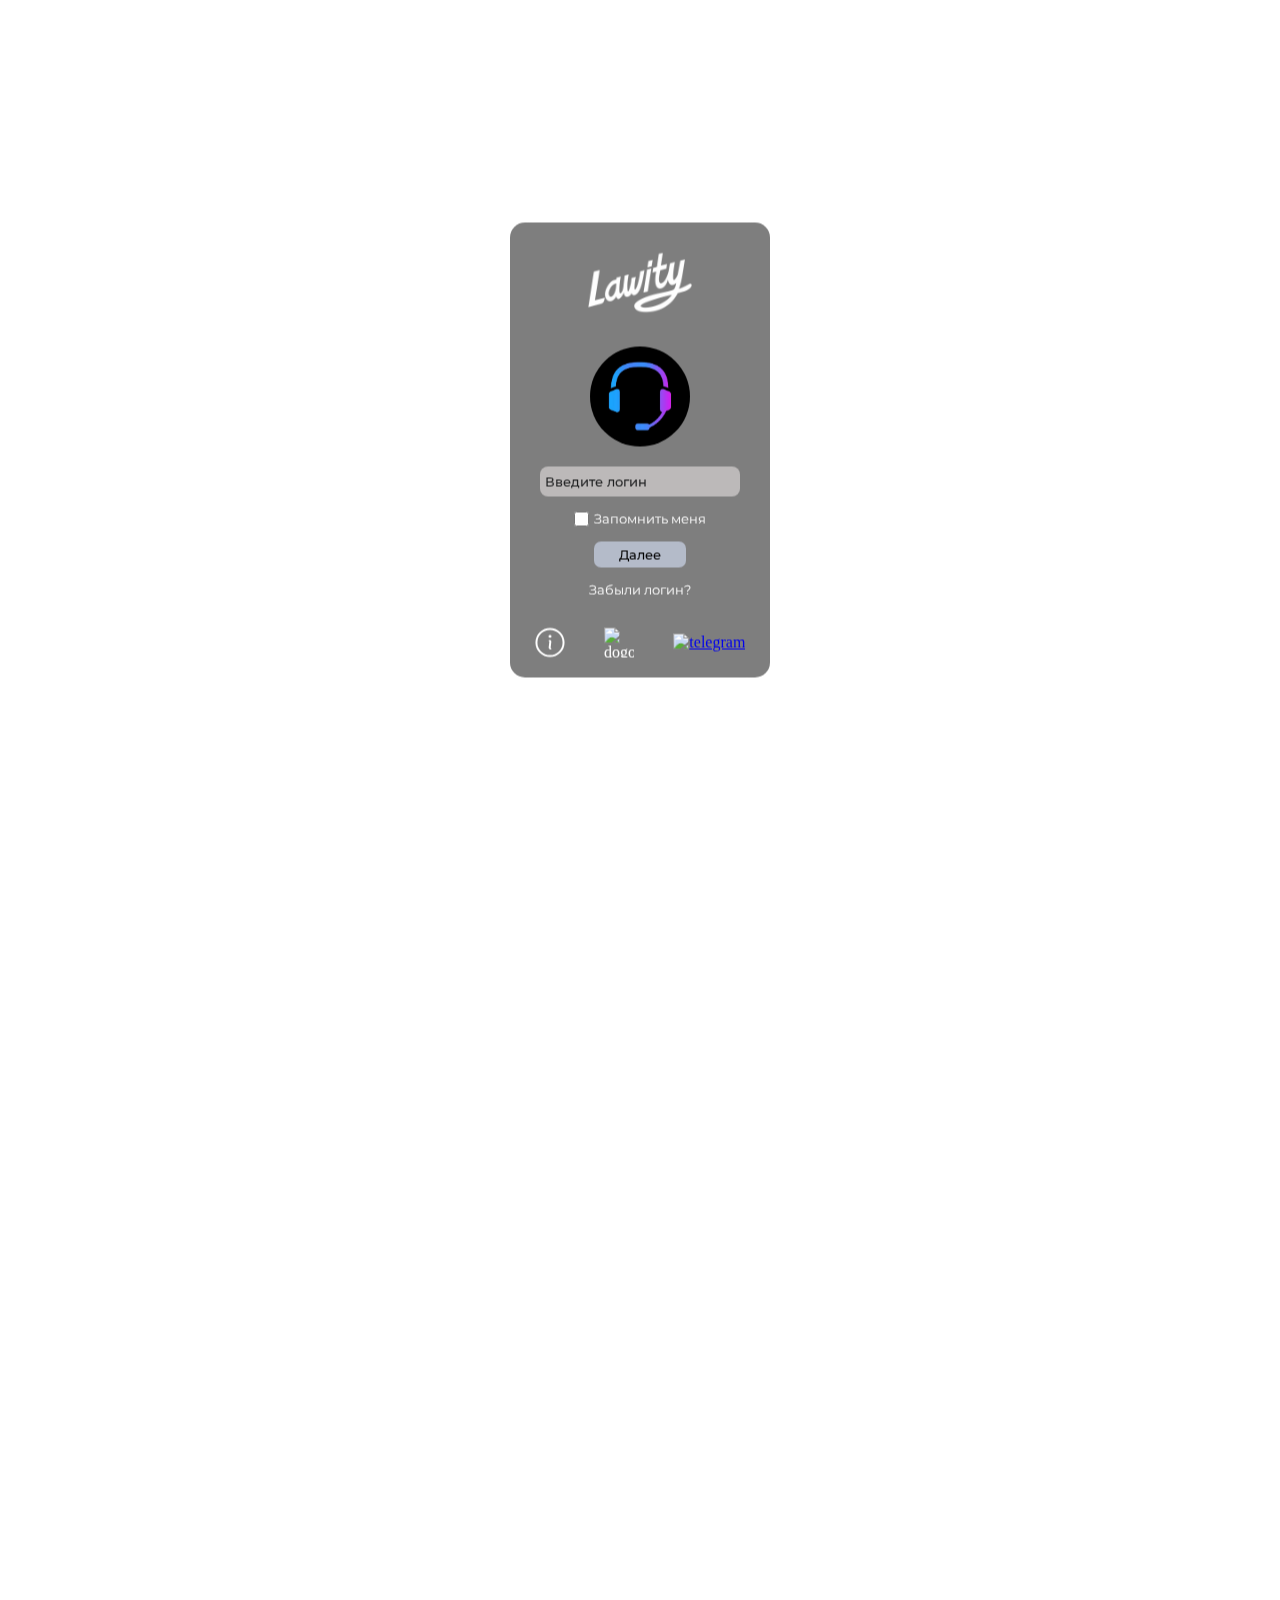
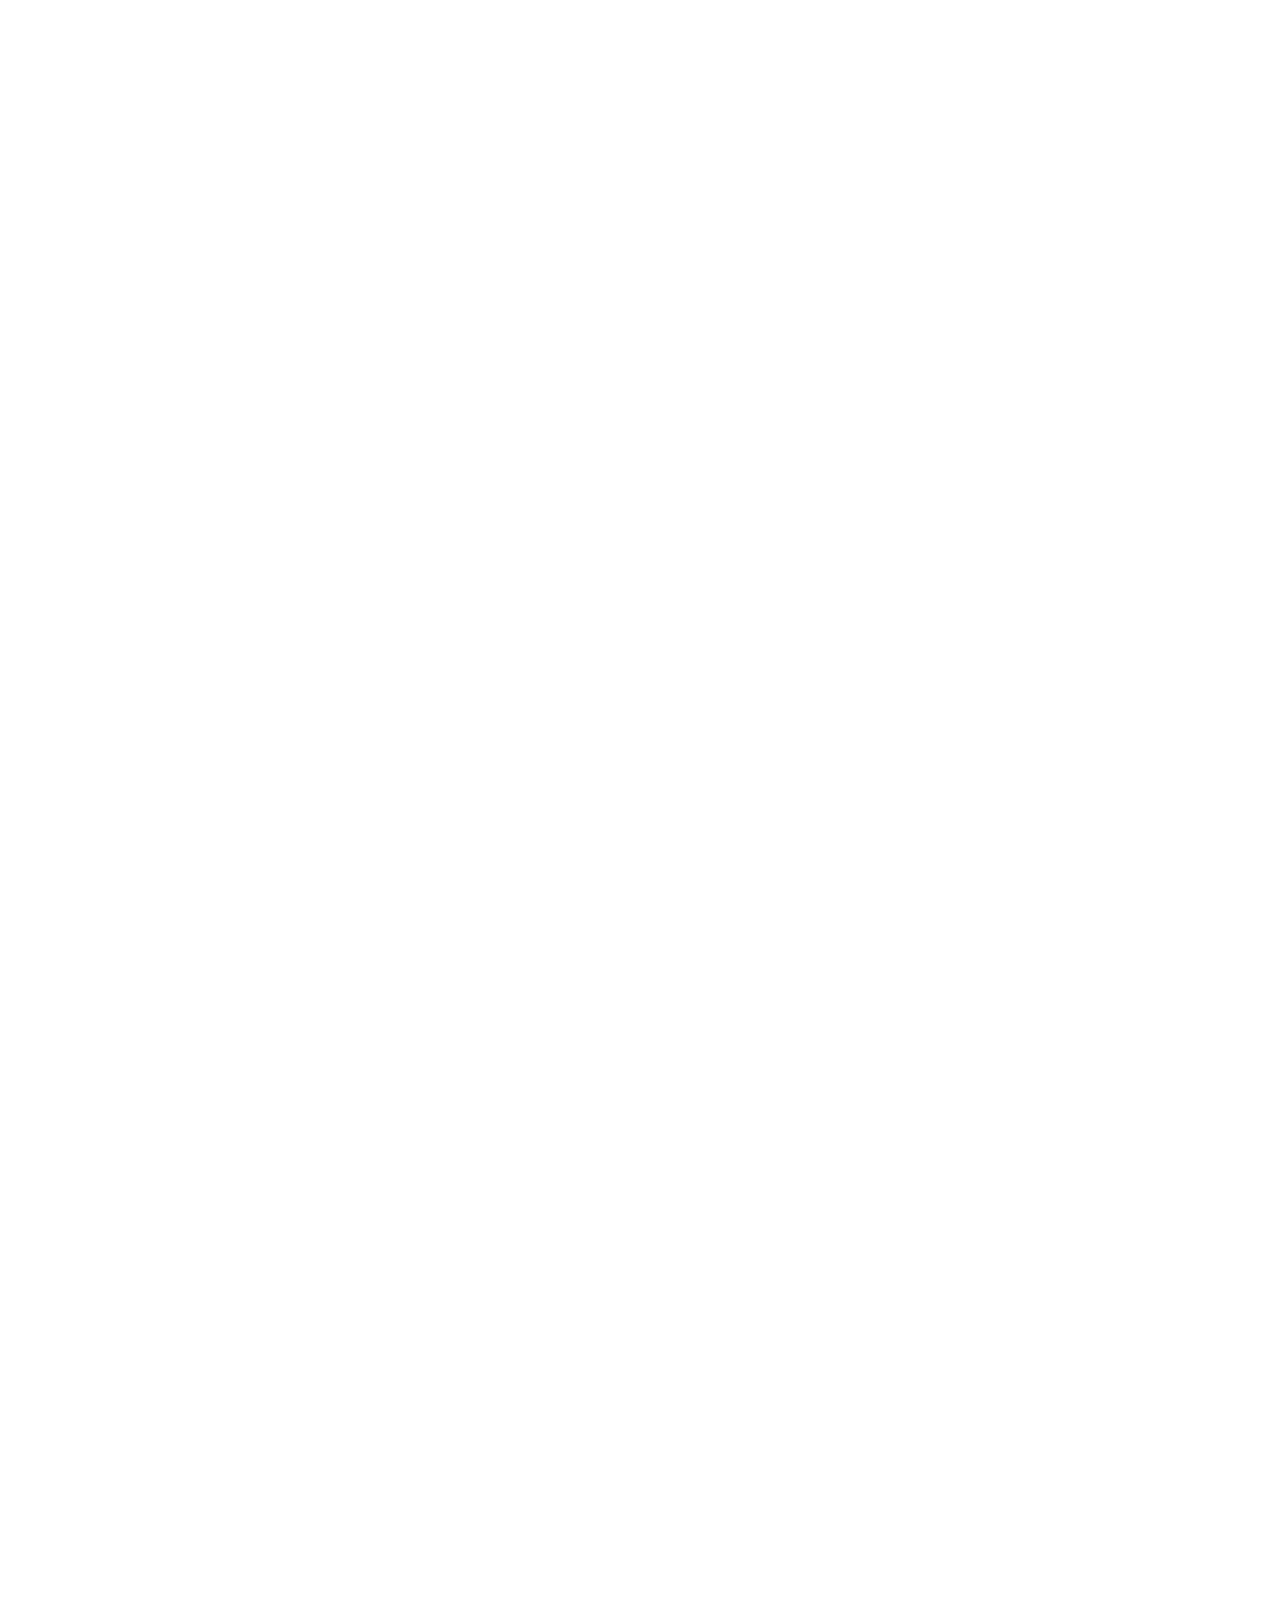
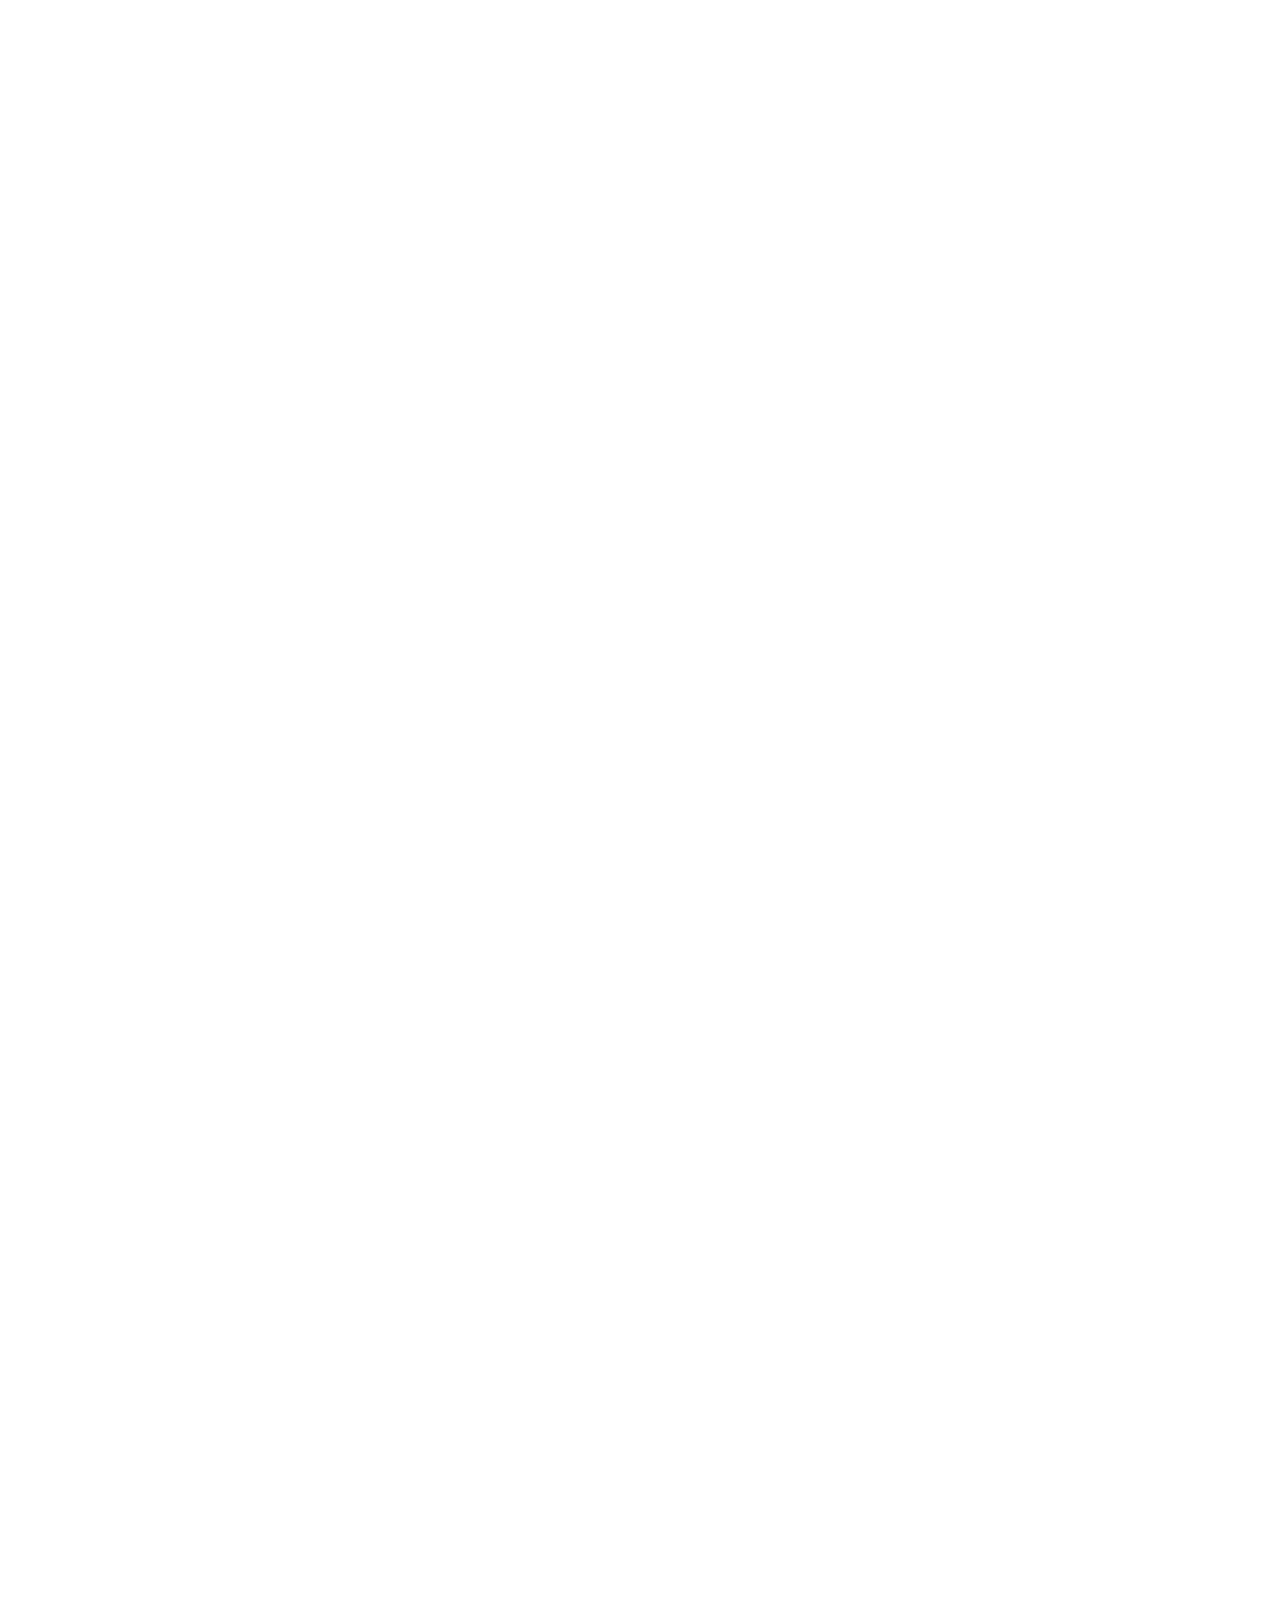
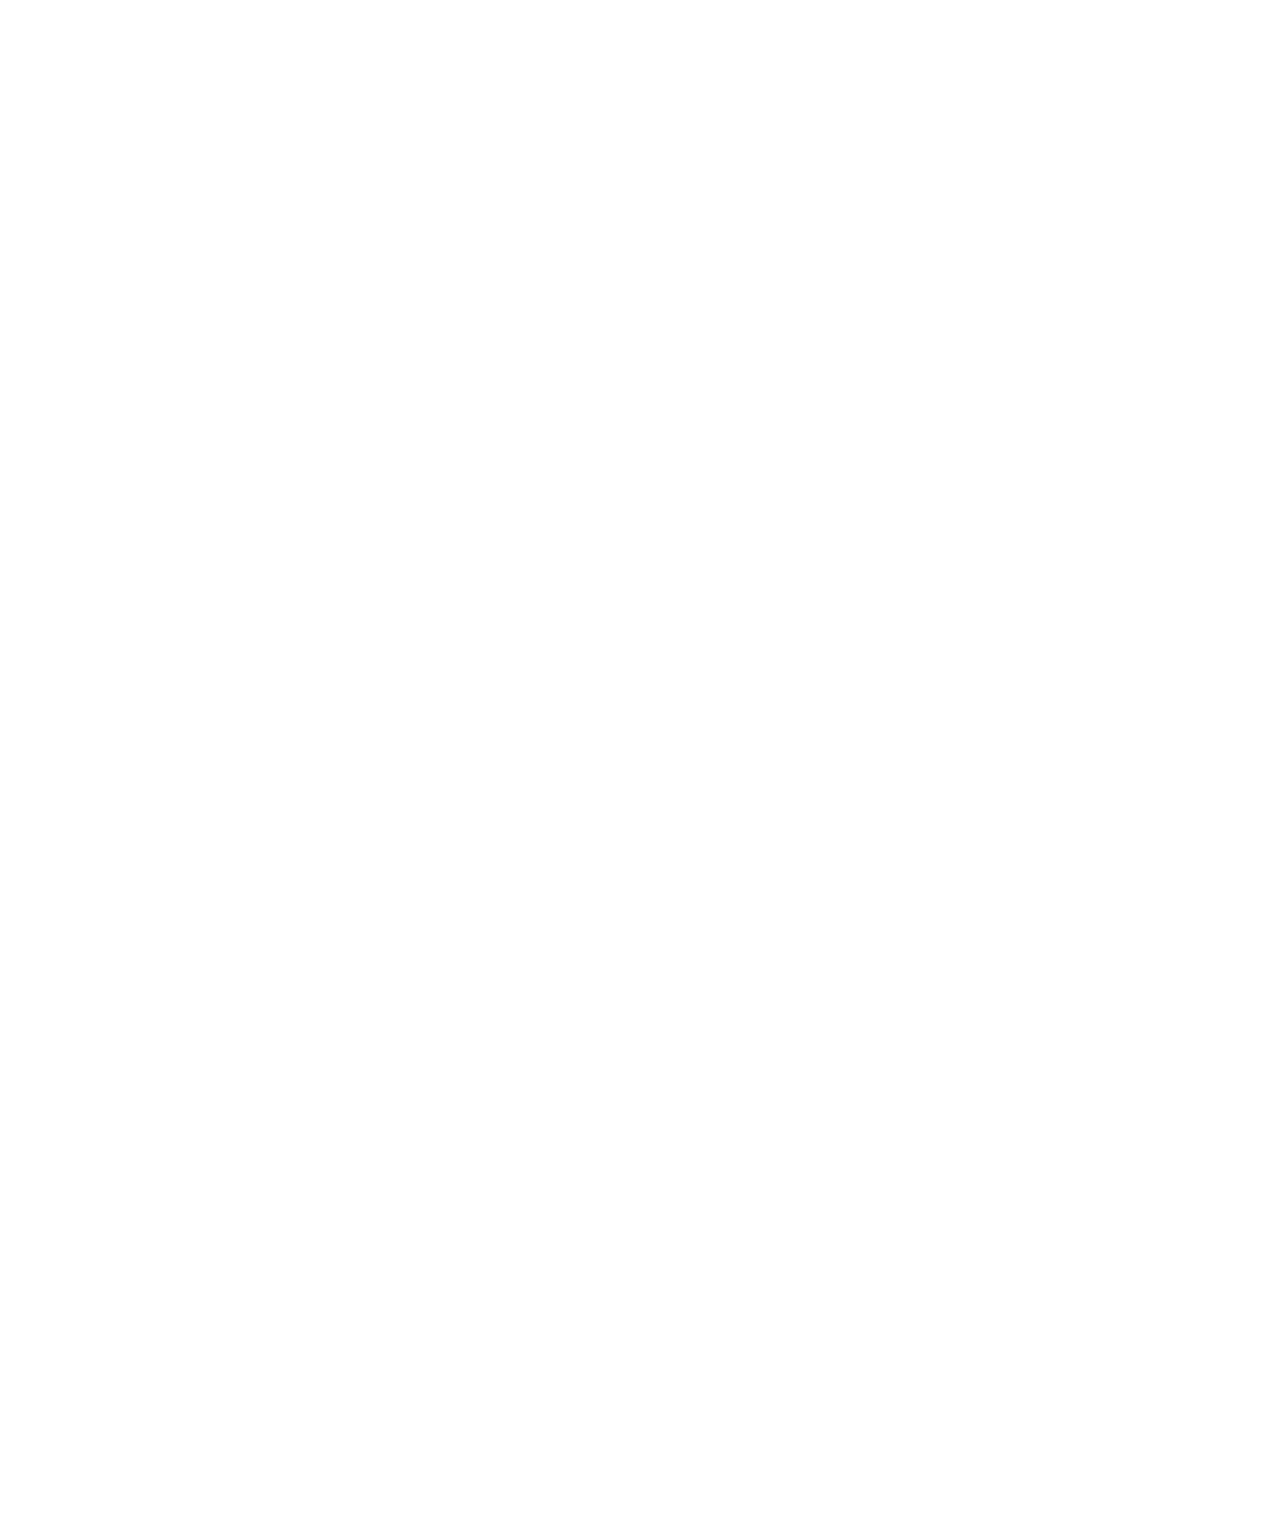
==== commit 81cd54a6: "Update index.html" ====
--- a/index.html
+++ b/index.html
@@ -90,7 +90,8 @@
                     <span>marketplace@lawity.ru</span>
                 </a>
             </div>  
-        <div class="contacts__info-adress">140185, Московская область, г. Жуковский,л., Амет-хан Султана, д. 7А  ИП Васильева М.В. (ОГРНИП: 318502700081368)</div>         
+        <div class="contacts__info-adress">© 2020 - CRM-система представляется в пользование по договору оферты
+            Данная система разработана Маркетплейсом Рекламы и CRM систем "Lawity" Любое использование материалов Сайта из защищенных разделов Сайта, а также из всех его подразделов посредством воспроизведения в какой-либо форме, каким-либо способом запрещается, защищены законодательством об авторских правах, являясь интеллектуальной собственностью ИП Васильева М.В. (ОГРНИП: 318502700081368)140185, Московская область, г. Жуковский,л., Амет-хан Султана, д. 7А</div>         
     </div>
     <div class="contacts__modal-mobile">
         <div class="contacts__modal-close">
@@ -124,7 +125,8 @@
                 </a>
             </div>  
             <div class="contacts__info-adress contacts__adress-mobile">
-                140185, Московская область, г. Жуковский,л., Амет-хан Султана, д. 7А  ИП Васильева М.В. (ОГРНИП: 318502700081368)
+                © 2020 - CRM-система представляется в пользование по договору оферты
+            Данная система разработана Маркетплейсом Рекламы и CRM систем "Lawity" Любое использование материалов Сайта из защищенных разделов Сайта, а также из всех его подразделов посредством воспроизведения в какой-либо форме, каким-либо способом запрещается, защищены законодательством об авторских правах, являясь интеллектуальной собственностью ИП Васильева М.В. (ОГРНИП: 318502700081368)140185, Московская область, г. Жуковский,л., Амет-хан Султана, д. 7А
             </div>  
         </div>
               
